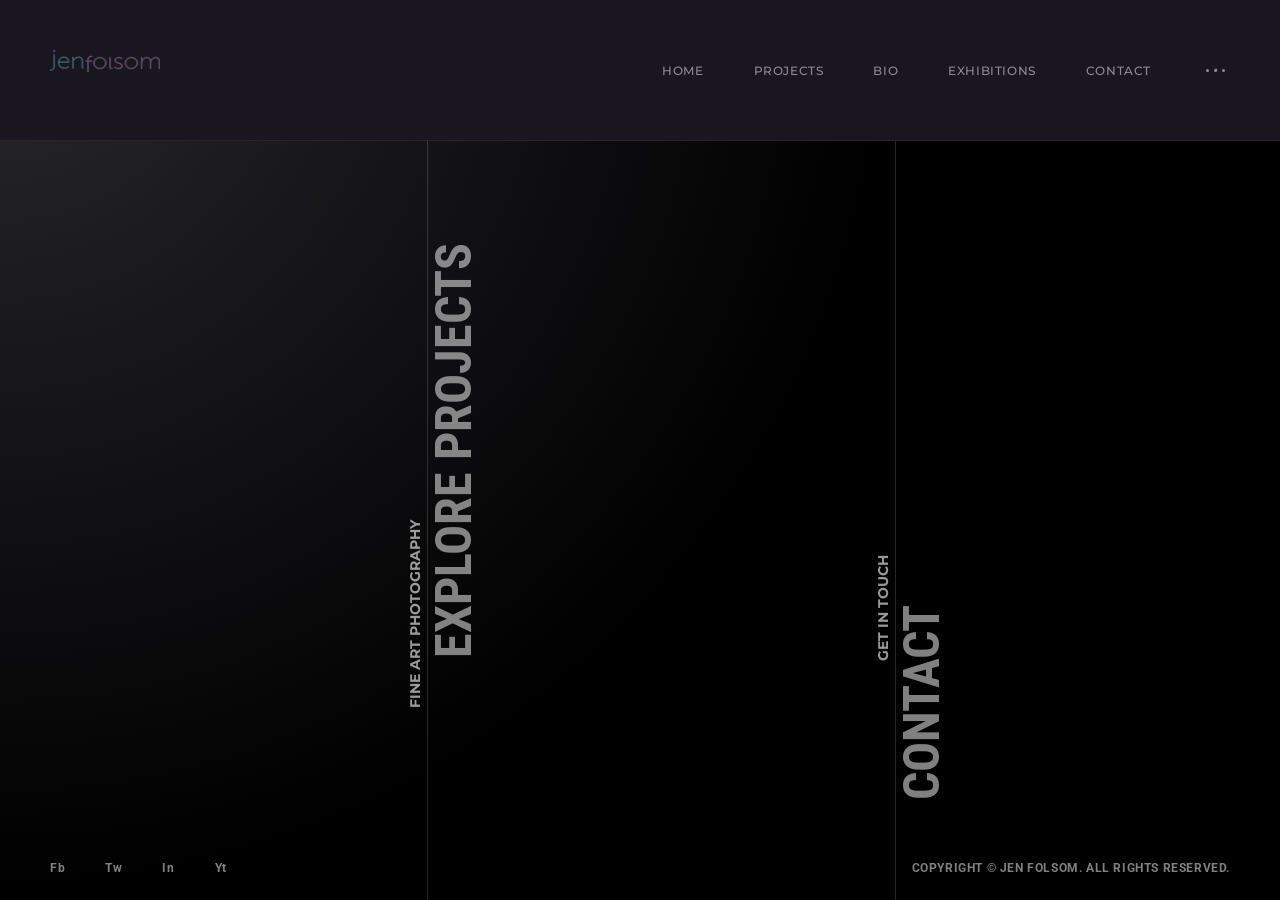
==== index.html @ 1881fe2c "initial upload" ====
<!DOCTYPE html>
<html lang="en">
<head>
    <meta charset="UTF-8">
    <meta name="viewport" content="width=device-width, initial-scale=1.0, maximum-scale=1">
    <meta http-equiv="X-UA-Compatible" content="ie=edge">
    <title>Jen Folsom | Fine Art Photography</title>

    <!-- CSS -->
    <link href="https://fonts.googleapis.com/css?family=Montserrat%3A500%2C700%7CRoboto+Condensed:700%7CRoboto%3A700&display=swap" rel="stylesheet">
	<link type="text/css" rel="stylesheet" href="css/line-awesome.css">
	<link type="text/css" rel="stylesheet" href="css/style.css">
	<link type="text/css" rel="stylesheet" href="css/responsive.css">

	<!-- Icon -->
	<link rel="icon" href="img/favicon.png" sizes="32x32" />
</head>
<body class="ashade-home-template has-spotlight ashade-smooth-scroll">
    <!-- Header -->
	<header id="ashade-header">
        <div class="ashade-header-inner">
            <div class="ashade-logo-block">
                <a href="index.html" class="ashade-logo is-retina">
                	<img src="img/logo.svg" alt="Jen Folsom" width="220" height="80">
                </a>
            </div>
            <div class="ashade-nav-block">
                <nav class="ashade-nav">
                                        <ul class="main-menu">
                        <li><a href="index.html">Home</a></li>
                        <li class="menu-item-has-children">
                            <a href="projects.html">Projects</a>
                            <ul class="sub-menu">
                                <li><a href="seeking-elysium.html">Seeking Elysium</a></li>
                                <li><a href="last-place.html">the last place I call home</a></li>
                                <li><a href="space-between.html">the space between</a></li>
                                <li><a href="wanderings.html">Wanderings</a></li>
                                <li><a href="amplified.html">Amplified</a></li>
                                <li><a href="commissions.html">Commissions</a></li>
                            </ul>
                        </li>
                        <li class="menu-item-has-children">
                            <a href="bio.html">Bio</a>
                            <ul class="sub-menu">
                                <li><a href="bio.html">Statement</a></li>
                                <li><a href="cv.html">CV</a></li>
                            </ul>
                        </li>
                        <li><a href="exhibitions.html">Exhibitions</a></li>
                        <li><a href="contact.html">Contact</a></li>
                        <li>
                            <a href="#" class="ashade-aside-toggler">
                                <span class="ashade-aside-toggler__icon01"></span>
                                <span class="ashade-aside-toggler__icon02"></span>
                                <span class="ashade-aside-toggler__icon03"></span>
                            </a>
                        </li>
                    </ul>
                </nav>
            </div>
        </div>
    </header>
    
    <!-- Home Background -->
	<div class="ashade-home-background ashade-page-background is-slider">
		<div class="ashade-kenburns-slider" id="ashade-kenburns01" data-delay="4000" data-zoom="1.2" data-transition="2000">
			<div class="ashade-kenburns-slide" data-src="img/kenburns/kenburns-01.jpg"></div>
			<div class="ashade-kenburns-slide" data-src="img/kenburns/kenburns-02.jpg"></div>
			<div class="ashade-kenburns-slide" data-src="img/kenburns/kenburns-03.jpg"></div>
			<div class="ashade-kenburns-slide" data-src="img/kenburns/kenburns-04.jpg"></div>
		</div><!-- .ashade-kenburns-slider -->
	</div>
	
	<!-- Home Links and Titles -->
	<div class="ashade-home-link--works ashade-home-link-wrap">
		<div class="ashade-home-link is-link" data-href="projects.html">
			<span>Fine Art Photography</span>
			<span>Explore Projects</span>
		</div>
	</div><!-- .ashade-home-link-wrap -->
	<div class="ashade-home-link--contacts ashade-home-link-wrap">
		<div class="ashade-home-link is-link">
			<span>Get in touch</span>
			<span>Contact</span>
		</div>
	</div><!-- .ashade-home-link-wrap -->
   
   <!-- Home Title and Back Button -->
    <div class="ashade-page-title-wrap is-inactive ">
        <h1 class="ashade-page-title">&nbsp;</h1>
    </div><!-- .ashade-page-title-wrap -->
    
    <div class="ashade-home-return ashade-back-wrap is-inactive">
        <div class="ashade-back is-home-return">
            <span>Return</span>
            <span>Back</span>
        </div>
    </div><!-- .ashade-to-top-wrap -->
    
    <!-- Home Contacts Block -->
    <div id="ashade-home-contacts">
		<div class="ashade-row">
			<div class="ashade-col col-12">
				<p class="ashade-intro">Jen Folsom is a fine art photographer whose work explores memory, place, and the space between presence and absence.</p>
			</div>
		</div>
		<div class="ashade-row">
			<div class="ashade-col col-4">
				<div class="ashade-contact-details">
					<h4 class="ashade-contact-details__title">
						<span>Get in touch</span>
						Contact
					</h4>
					<ul class="ashade-contact-details__list">
						<li>
							<i class="ashade-contact-icon la la-map-marker"></i>
							Nice, France
						</li>
						<li>
							<i class="ashade-contact-icon la la-phone"></i>
							<a href="tel:+33672051718">+33 06 72 05 17 18</a>
						</li>
						<li>
							<i class="ashade-contact-icon la la-phone"></i>
							<a href="tel:+19702273692">+1 (970) 227-3692</a>
						</li>
						<li>
							<i class="ashade-contact-icon la la-envelope"></i>
							<a href="mailto:hello@jenfolsom.com">hello@jenfolsom.com</a>
						</li>
					</ul>
				</div>
			</div>
			<div class="ashade-col col-8">
				<form action="mail.php" method="post" class="ashade-contact-form">
					<div class="ashade-row ashade-small-gap">
						<div class="ashade-col col-6">
							<input type="text" id="name" name="name" placeholder="Your Name" required>
						</div>
						<div class="ashade-col col-6">
							<input type="email" id="email" name="email" placeholder="Your Email" required>
						</div>
					</div>
					<textarea name="message" id="message" placeholder="Your Message" required></textarea>
					<div class="ashade-contact-form__footer">
						<div class="ashade-contact-form__response"></div>
						<div class="ashade-contact-form__submit">
							<input type="submit" value="Send Message">
						</div>
					</div>
				</form>
			</div>
		</div>
    </div><!-- #ashade-home-contacts -->
    
    <!-- Home Works Block -->
    <div id="ashade-home-works">
    	<div class="ashade-row">
    		<div class="ashade-col col-12">
	    		<p class="ashade-intro">A selection of ongoing and completed bodies of work.</p>
				<div class="ashade-albums-grid ashade-grid ashade-grid-3cols is-masonry">
					<div class="ashade-album-item ashade-grid-item">
						<div class="ashade-album-item__image">
							<img src="img/albums/elysium-hero.jpg" alt="Seeking Elysium">
						</div>
						<h5>
							<span>Fine Art</span>
							Seeking Elysium
						</h5>
						<a href="seeking-elysium.html" class="ashade-album-item__link"></a>
					</div>
					<div class="ashade-album-item ashade-grid-item">
						<div class="ashade-album-item__image">
							<img src="img/albums/last-place-hero.jpg" alt="the last place I call home">
						</div>
						<h5>
							<span>Fine Art</span>
							the last place I call home
						</h5>
						<a href="last-place.html" class="ashade-album-item__link"></a>
					</div>
					<div class="ashade-album-item ashade-grid-item">
						<div class="ashade-album-item__image">
							<img src="img/albums/space-between-hero.jpg" alt="the space between">
						</div>
						<h5>
							<span>Fine Art</span>
							the space between
						</h5>
						<a href="space-between.html" class="ashade-album-item__link"></a>
					</div>
					<div class="ashade-album-item ashade-grid-item">
						<div class="ashade-album-item__image">
							<img src="img/albums/wanderings-hero.jpg" alt="Wanderings">
						</div>
						<h5>
							<span>Travel</span>
							Wanderings
						</h5>
						<a href="wanderings.html" class="ashade-album-item__link"></a>
					</div>
					<div class="ashade-album-item ashade-grid-item">
						<div class="ashade-album-item__image">
							<img src="img/albums/amplified-hero.jpg" alt="Amplified">
						</div>
						<h5>
							<span>Concerts</span>
							Amplified
						</h5>
						<a href="amplified.html" class="ashade-album-item__link"></a>
					</div>
					<div class="ashade-album-item ashade-grid-item">
						<div class="ashade-album-item__image">
							<img src="img/albums/commissions-hero.jpg" alt="Commissions">
						</div>
						<h5>
							<span>Portraits</span>
							Commissions
						</h5>
						<a href="commissions.html" class="ashade-album-item__link"></a>
					</div>
				</div><!-- .ashade-albums-grid -->
			</div>
		</div>
    </div><!-- #ashade-home-works -->
    
    <!-- Footer -->
	<footer id="ashade-footer">
		<div class="ashade-footer-inner">
			<div class="ashade-footer__socials">
				<ul class="ashade-socials">
					<li><a href="#">Fb</a></li>
					<li><a href="#">Tw</a></li>
					<li><a href="#">In</a></li>
					<li><a href="#">Yt</a></li>
				</ul>
			</div>
			<div class="ashade-footer__copyright">
				Copyright &copy; Jen Folsom. All Rights Reserved.
			</div>
		</div>
	</footer>

    <!-- Aside Bar -->
    <aside id="ashade-aside">
       	<a href="#" class="ashade-aside-close">Close</a>
        <div class="ashade-aside-inner">
        	<div class="ashade-aside-content">
				<div class="ashade-widget ashade-widget--about">
					<div class="ashade-widget--about__head">
						<img src="img/general/owner-avatar.png" alt="Jen Folsom">
						<h5>
							<span>Fine Art Photographer</span>
							Jen Folsom
						</h5>
					</div>
					<p>Jen Folsom is a fine art photographer whose work explores memory, place, and the space between presence and absence.</p>
					<p class="align-right">
						<a href="bio.html" class="ashade-learn-more">Bio</a>
					</p>
				</div><!-- .ashade-widget -->

				<div class="ashade-widget ashade-widget--contacts">
					<h5 class="ashade-widget-title">
						<span>Get in touch</span>
						Contact
					</h5>
					<ul class="ashade-contact-details__list">
						<li>
							<i class="ashade-contact-icon la la-map-marker"></i>
							Nice, France
						</li>
						<li>
							<i class="ashade-contact-icon la la-phone"></i>
							<a href="tel:+33672051718">+33 06 72 05 17 18</a>
						</li>
						<li>
							<i class="ashade-contact-icon la la-phone"></i>
							<a href="tel:+19702273692">+1 (970) 227-3692</a>
						</li>
						<li>
							<i class="ashade-contact-icon la la-envelope"></i>
							<a href="mailto:hello@jenfolsom.com">hello@jenfolsom.com</a>
						</li>
					</ul>
					<p class="align-right">
						<a href="contact.html" class="ashade-learn-more">Get in touch</a>
					</p>
				</div><!-- .ashade-widget -->

        	</div><!-- .ashade-aside-content -->
        </div><!-- .ashade-aside-inner -->
    </aside>

    <!-- UI Elements -->
    <div class="ashade-home-block-overlay"></div>
    <div class="ashade-menu-overlay"></div>
    <div class="ashade-aside-overlay"></div>
    <div class="ashade-cursor is-inactive">
    	<span class="ashade-cursor-circle"></span>
    	<span class="ashade-cursor-slider"></span>
    	<span class="ashade-cursor-close ashade-cursor-label">Close</span>
    	<span class="ashade-cursor-zoom ashade-cursor-label">Zoom</span>
    </div>

    <!-- SCRIPTS -->
    <script src="js/jquery.min.js"></script>
    <script src="js/gsap.min.js"></script>
    <script src="js/masonry.min.js"></script>
    <script src="js/core.js"></script>
</body>
</html>
---- css/line-awesome.css ----
/*!
 *  Line Awesome 1.1.0 by @icons_8 - https://icons8.com/line-awesome
 *  License - https://icons8.com/good-boy-license/ (Font: SIL OFL 1.1, CSS: MIT License)
 *
 * Made with love by Icons8 [ https://icons8.com/ ] using FontCustom [ https://github.com/FontCustom/fontcustom ]
 *
 * Contacts:
 *    [ https://icons8.com/contact ]
 *
 * Follow Icon8 on
 *    Twitter [ https://twitter.com/icons_8 ]
 *    Facebook [ https://www.facebook.com/Icons8 ]
 *    Google+ [ https://plus.google.com/+Icons8 ]
 *    GitHub [ https://github.com/icons8 ]
 */

@font-face {
  font-family: "LineAwesome";
  src: url("../fonts/line-awesome.eot?v=1.1.");
  src: url("../fonts/line-awesome.eot??v=1.1.#iefix") format("embedded-opentype"),
       url("../fonts/line-awesome.woff2?v=1.1.") format("woff2"),
       url("../fonts/line-awesome.woff?v=1.1.") format("woff"),
       url("../fonts/line-awesome.ttf?v=1.1.") format("truetype"),
       url("../fonts/line-awesome.svg?v=1.1.#fa") format("svg");
  font-weight: normal;
  font-style: normal;
}

@media screen and (-webkit-min-device-pixel-ratio:0) {
  @font-face {
    font-family: "LineAwesome";
    src: url("../fonts/line-awesome.svg?v=1.1.#fa") format("svg");
  }
}

/* Thanks to http://fontawesome.io @fontawesome and @davegandy */
.la {
    display: inline-block;
    font: normal normal normal 16px/1 "LineAwesome";
    font-size: inherit;
    text-decoration: inherit;
    text-rendering: optimizeLegibility;
    text-transform: none;
    -moz-osx-font-smoothing: grayscale;
    -webkit-font-smoothing: antialiased;
    font-smoothing: antialiased;
}
/* makes the font 33% larger relative to the icon container */
.la-lg {
    font-size: 1.33333333em;
    line-height: 0.75em;
    vertical-align: -15%;
}
.la-2x {
    font-size: 2em;
}
.la-3x {
    font-size: 3em;
}
.la-4x {
    font-size: 4em;
}
.la-5x {
    font-size: 5em;
}
.la-fw {
    width: 1.28571429em;
    text-align: center;
}
.la-ul {
    padding-left: 0;
    margin-left: 2.14285714em;
    list-style-type: none;
}
.la-ul > li {
    position: relative;
}
.la-li {
    position: absolute;
    left: -2.14285714em;
    width: 2.14285714em;
    top: 0.14285714em;
    text-align: center;
}
.la-li.la-lg {
    left: -1.85714286em;
}
.la-border {
    padding: .2em .25em .15em;
    border: solid 0.08em #eeeeee;
    border-radius: .1em;
}
.pull-right {
    float: right;
}
.pull-left {
    float: left;
}
.li.pull-left {
    margin-right: .3em;
}
.li.pull-right {
    margin-left: .3em;
}
.la-spin {
    -webkit-animation: fa-spin 2s infinite linear;
    animation: fa-spin 2s infinite linear;
}
@-webkit-keyframes fa-spin {
    0% {
        -webkit-transform: rotate(0deg);
        transform: rotate(0deg);
    }
    100% {
        -webkit-transform: rotate(359deg);
        transform: rotate(359deg);
    }
}
@keyframes fa-spin {
    0% {
        -webkit-transform: rotate(0deg);
        transform: rotate(0deg);
    }
    100% {
        -webkit-transform: rotate(359deg);
        transform: rotate(359deg);
    }
}
.la-rotate-90 {
    filter: progid:DXImageTransform.Microsoft.BasicImage(rotation=1);
    -webkit-transform: rotate(90deg);
    -ms-transform: rotate(90deg);
    transform: rotate(90deg);
}
.la-rotate-180 {
    filter: progid:DXImageTransform.Microsoft.BasicImage(rotation=2);
    -webkit-transform: rotate(180deg);
    -ms-transform: rotate(180deg);
    transform: rotate(180deg);
}
.la-rotate-270 {
    filter: progid:DXImageTransform.Microsoft.BasicImage(rotation=3);
    -webkit-transform: rotate(270deg);
    -ms-transform: rotate(270deg);
    transform: rotate(270deg);
}
.la-flip-horizontal {
    filter: progid:DXImageTransform.Microsoft.BasicImage(rotation=0, mirror=1);
    -webkit-transform: scale(-1, 1);
    -ms-transform: scale(-1, 1);
    transform: scale(-1, 1);
}
.la-flip-vertical {
    filter: progid:DXImageTransform.Microsoft.BasicImage(rotation=2, mirror=1);
    -webkit-transform: scale(1, -1);
    -ms-transform: scale(1, -1);
    transform: scale(1, -1);
}
:root .la-rotate-90,
:root .la-rotate-180,
:root .la-rotate-270,
:root .la-flip-horizontal,
:root .la-flip-vertical {
    filter: none;
}
.la-stack {
    position: relative;
    display: inline-block;
    width: 2em;
    height: 2em;
    line-height: 2em;
    vertical-align: middle;
}
.la-stack-1x,
.la-stack-2x {
    position: absolute;
    left: 0;
    width: 100%;
    text-align: center;
}
.la-stack-1x {
    line-height: inherit;
}
.la-stack-2x {
    font-size: 2em;
}
.la-inverse {
    color: #ffffff;
}
/* Thanks to http://fontawesome.io @fontawesome and @davegandy */

.la-500px:before { content: "\f100"; }
.la-adjust:before { content: "\f101"; }
.la-adn:before { content: "\f102"; }
.la-align-center:before { content: "\f103"; }
.la-align-justify:before { content: "\f104"; }
.la-align-left:before { content: "\f105"; }
.la-align-right:before { content: "\f106"; }
.la-amazon:before { content: "\f107"; }
.la-ambulance:before { content: "\f108"; }
.la-anchor:before { content: "\f109"; }
.la-android:before { content: "\f10a"; }
.la-angellist:before { content: "\f10b"; }
.la-angle-double-down:before { content: "\f10c"; }
.la-angle-double-left:before { content: "\f10d"; }
.la-angle-double-right:before { content: "\f10e"; }
.la-angle-double-up:before { content: "\f10f"; }
.la-angle-down:before { content: "\f110"; }
.la-angle-left:before { content: "\f111"; }
.la-angle-right:before { content: "\f112"; }
.la-angle-up:before { content: "\f113"; }
.la-apple:before { content: "\f114"; }
.la-archive:before { content: "\f115"; }
.la-area-chart:before { content: "\f116"; }
.la-arrow-circle-down:before { content: "\f117"; }
.la-arrow-circle-left:before { content: "\f118"; }
.la-arrow-circle-o-down:before { content: "\f119"; }
.la-arrow-circle-o-left:before { content: "\f11a"; }
.la-arrow-circle-o-right:before { content: "\f11b"; }
.la-arrow-circle-o-up:before { content: "\f11c"; }
.la-arrow-circle-right:before { content: "\f11d"; }
.la-arrow-circle-up:before { content: "\f11e"; }
.la-arrow-down:before { content: "\f11f"; }
.la-arrow-left:before { content: "\f120"; }
.la-arrow-right:before { content: "\f121"; }
.la-arrow-up:before { content: "\f122"; }
.la-arrows:before { content: "\f123"; }
.la-arrows-alt:before { content: "\f124"; }
.la-arrows-h:before { content: "\f125"; }
.la-arrows-v:before { content: "\f126"; }
.la-asterisk:before { content: "\f127"; }
.la-at:before { content: "\f128"; }
.la-automobile:before { content: "\f129"; }
.la-backward:before { content: "\f12a"; }
.la-balance-scale:before { content: "\f12b"; }
.la-ban:before { content: "\f12c"; }
.la-bank:before { content: "\f12d"; }
.la-bar-chart:before { content: "\f12e"; }
.la-bar-chart-o:before { content: "\f12f"; }
.la-barcode:before { content: "\f130"; }
.la-bars:before { content: "\f131"; }
.la-battery-0:before { content: "\f132"; }
.la-battery-1:before { content: "\f133"; }
.la-battery-2:before { content: "\f134"; }
.la-battery-3:before { content: "\f135"; }
.la-battery-4:before { content: "\f136"; }
.la-battery-empty:before { content: "\f137"; }
.la-battery-full:before { content: "\f138"; }
.la-battery-half:before { content: "\f139"; }
.la-battery-quarter:before { content: "\f13a"; }
.la-battery-three-quarters:before { content: "\f13b"; }
.la-bed:before { content: "\f13c"; }
.la-beer:before { content: "\f13d"; }
.la-behance:before { content: "\f13e"; }
.la-behance-square:before { content: "\f13f"; }
.la-bell:before { content: "\f140"; }
.la-bell-o:before { content: "\f141"; }
.la-bell-slash:before { content: "\f142"; }
.la-bell-slash-o:before { content: "\f143"; }
.la-bicycle:before { content: "\f144"; }
.la-binoculars:before { content: "\f145"; }
.la-birthday-cake:before { content: "\f146"; }
.la-bitbucket:before { content: "\f147"; }
.la-bitbucket-square:before { content: "\f148"; }
.la-bitcoin:before { content: "\f149"; }
.la-black-tie:before { content: "\f14a"; }
.la-bold:before { content: "\f14b"; }
.la-bolt:before { content: "\f14c"; }
.la-bomb:before { content: "\f14d"; }
.la-book:before { content: "\f14e"; }
.la-bookmark:before { content: "\f14f"; }
.la-bookmark-o:before { content: "\f150"; }
.la-briefcase:before { content: "\f151"; }
.la-btc:before { content: "\f152"; }
.la-bug:before { content: "\f153"; }
.la-building:before { content: "\f154"; }
.la-building-o:before { content: "\f155"; }
.la-bullhorn:before { content: "\f156"; }
.la-bullseye:before { content: "\f157"; }
.la-bus:before { content: "\f158"; }
.la-buysellads:before { content: "\f159"; }
.la-cab:before { content: "\f15a"; }
.la-calculator:before { content: "\f15b"; }
.la-calendar:before { content: "\f15c"; }
.la-calendar-check-o:before { content: "\f15d"; }
.la-calendar-minus-o:before { content: "\f15e"; }
.la-calendar-o:before { content: "\f15f"; }
.la-calendar-plus-o:before { content: "\f160"; }
.la-calendar-times-o:before { content: "\f161"; }
.la-camera:before { content: "\f162"; }
.la-camera-retro:before { content: "\f163"; }
.la-car:before { content: "\f164"; }
.la-caret-down:before { content: "\f165"; }
.la-caret-left:before { content: "\f166"; }
.la-caret-right:before { content: "\f167"; }
.la-caret-square-o-down:before, .la-toggle-down:before { content: "\f168"; }
.la-caret-square-o-left:before, .la-toggle-left:before { content: "\f169"; }
.la-caret-square-o-right:before, .la-toggle-right:before { content: "\f16a"; }
.la-caret-square-o-up:before, .la-toggle-up:before { content: "\f16b"; }
.la-caret-up:before { content: "\f16c"; }
.la-cart-arrow-down:before { content: "\f16d"; }
.la-cart-plus:before { content: "\f16e"; }
.la-cc:before { content: "\f16f"; }
.la-cc-amex:before { content: "\f170"; }
.la-cc-diners-club:before { content: "\f171"; }
.la-cc-discover:before { content: "\f172"; }
.la-cc-jcb:before { content: "\f173"; }
.la-cc-mastercard:before { content: "\f174"; }
.la-cc-paypal:before { content: "\f175"; }
.la-cc-stripe:before { content: "\f176"; }
.la-cc-visa:before { content: "\f177"; }
.la-certificate:before { content: "\f178"; }
.la-chain:before { content: "\f179"; }
.la-chain-broken:before { content: "\f17a"; }
.la-check:before { content: "\f17b"; }
.la-check-circle:before { content: "\f17c"; }
.la-check-circle-o:before { content: "\f17d"; }
.la-check-square:before { content: "\f17e"; }
.la-check-square-o:before { content: "\f17f"; }
.la-chevron-circle-down:before { content: "\f180"; }
.la-chevron-circle-left:before { content: "\f181"; }
.la-chevron-circle-right:before { content: "\f182"; }
.la-chevron-circle-up:before { content: "\f183"; }
.la-chevron-down:before { content: "\f184"; }
.la-chevron-left:before { content: "\f185"; }
.la-chevron-right:before { content: "\f186"; }
.la-chevron-up:before { content: "\f187"; }
.la-child:before { content: "\f188"; }
.la-chrome:before { content: "\f189"; }
.la-circle:before { content: "\f18a"; }
.la-circle-o:before { content: "\f18b"; }
.la-circle-o-notch:before { content: "\f18c"; }
.la-circle-thin:before { content: "\f18d"; }
.la-clipboard:before { content: "\f18e"; }
.la-clock-o:before { content: "\f18f"; }
.la-clone:before { content: "\f190"; }
.la-close:before { content: "\f191"; }
.la-cloud:before { content: "\f192"; }
.la-cloud-download:before { content: "\f193"; }
.la-cloud-upload:before { content: "\f194"; }
.la-cny:before { content: "\f195"; }
.la-code:before { content: "\f196"; }
.la-code-fork:before { content: "\f197"; }
.la-codepen:before { content: "\f198"; }
.la-coffee:before { content: "\f199"; }
.la-cog:before { content: "\f19a"; }
.la-cogs:before { content: "\f19b"; }
.la-columns:before { content: "\f19c"; }
.la-comment:before { content: "\f19d"; }
.la-comment-o:before { content: "\f19e"; }
.la-commenting:before { content: "\f19f"; }
.la-commenting-o:before { content: "\f1a0"; }
.la-comments:before { content: "\f1a1"; }
.la-comments-o:before { content: "\f1a2"; }
.la-compass:before { content: "\f1a3"; }
.la-compress:before { content: "\f1a4"; }
.la-connectdevelop:before { content: "\f1a5"; }
.la-contao:before { content: "\f1a6"; }
.la-copy:before { content: "\f1a7"; }
.la-copyright:before { content: "\f1a8"; }
.la-creative-commons:before { content: "\f1a9"; }
.la-credit-card:before { content: "\f1aa"; }
.la-crop:before { content: "\f1ab"; }
.la-crosshairs:before { content: "\f1ac"; }
.la-css3:before { content: "\f1ad"; }
.la-cube:before { content: "\f1ae"; }
.la-cubes:before { content: "\f1af"; }
.la-cut:before { content: "\f1b0"; }
.la-cutlery:before { content: "\f1b1"; }
.la-dashboard:before { content: "\f1b2"; }
.la-dashcube:before { content: "\f1b3"; }
.la-database:before { content: "\f1b4"; }
.la-dedent:before { content: "\f1b5"; }
.la-delicious:before { content: "\f1b6"; }
.la-desktop:before { content: "\f1b7"; }
.la-deviantart:before { content: "\f1b8"; }
.la-diamond:before { content: "\f1b9"; }
.la-digg:before { content: "\f1ba"; }
.la-dollar:before { content: "\f1bb"; }
.la-dot-circle-o:before { content: "\f1bc"; }
.la-download:before { content: "\f1bd"; }
.la-dribbble:before { content: "\f1be"; }
.la-dropbox:before { content: "\f1bf"; }
.la-drupal:before { content: "\f1c0"; }
.la-edit:before { content: "\f1c1"; }
.la-eject:before { content: "\f1c2"; }
.la-ellipsis-h:before { content: "\f1c3"; }
.la-ellipsis-v:before { content: "\f1c4"; }
.la-empire:before, .la-ge:before { content: "\f1c5"; }
.la-envelope:before { content: "\f1c6"; }
.la-envelope-o:before { content: "\f1c7"; }
.la-envelope-square:before { content: "\f1c8"; }
.la-eraser:before { content: "\f1c9"; }
.la-eur:before { content: "\f1ca"; }
.la-euro:before { content: "\f1cb"; }
.la-exchange:before { content: "\f1cc"; }
.la-exclamation:before { content: "\f1cd"; }
.la-exclamation-circle:before { content: "\f1ce"; }
.la-exclamation-triangle:before { content: "\f1cf"; }
.la-expand:before { content: "\f1d0"; }
.la-expeditedssl:before { content: "\f1d1"; }
.la-external-link:before { content: "\f1d2"; }
.la-external-link-square:before { content: "\f1d3"; }
.la-eye:before { content: "\f1d4"; }
.la-eye-slash:before { content: "\f1d5"; }
.la-eyedropper:before { content: "\f1d6"; }
.la-facebook:before, .la-facebook-f:before { content: "\f1d7"; }
.la-facebook-official:before { content: "\f1d8"; }
.la-facebook-square:before { content: "\f1d9"; }
.la-fast-backward:before { content: "\f1da"; }
.la-fast-forward:before { content: "\f1db"; }
.la-fax:before { content: "\f1dc"; }
.la-female:before { content: "\f1dd"; }
.la-fighter-jet:before { content: "\f1de"; }
.la-file:before { content: "\f1df"; }
.la-file-archive-o:before { content: "\f1e0"; }
.la-file-audio-o:before { content: "\f1e1"; }
.la-file-code-o:before { content: "\f1e2"; }
.la-file-excel-o:before { content: "\f1e3"; }
.la-file-image-o:before { content: "\f1e4"; }
.la-file-movie-o:before { content: "\f1e5"; }
.la-file-o:before { content: "\f1e6"; }
.la-file-pdf-o:before { content: "\f1e7"; }
.la-file-photo-o:before { content: "\f1e8"; }
.la-file-picture-o:before { content: "\f1e9"; }
.la-file-powerpoint-o:before { content: "\f1ea"; }
.la-file-sound-o:before { content: "\f1eb"; }
.la-file-text:before { content: "\f1ec"; }
.la-file-text-o:before { content: "\f1ed"; }
.la-file-video-o:before { content: "\f1ee"; }
.la-file-word-o:before { content: "\f1ef"; }
.la-file-zip-o:before { content: "\f1f0"; }
.la-files-o:before { content: "\f1f1"; }
.la-film:before { content: "\f1f2"; }
.la-filter:before { content: "\f1f3"; }
.la-fire:before { content: "\f1f4"; }
.la-fire-extinguisher:before { content: "\f1f5"; }
.la-firefox:before { content: "\f1f6"; }
.la-flag:before { content: "\f1f7"; }
.la-flag-checkered:before { content: "\f1f8"; }
.la-flag-o:before { content: "\f1f9"; }
.la-flash:before { content: "\f1fa"; }
.la-flask:before { content: "\f1fb"; }
.la-flickr:before { content: "\f1fc"; }
.la-floppy-o:before { content: "\f1fd"; }
.la-folder:before { content: "\f1fe"; }
.la-folder-o:before { content: "\f1ff"; }
.la-folder-open:before { content: "\f200"; }
.la-folder-open-o:before { content: "\f201"; }
.la-font:before { content: "\f202"; }
.la-fonticons:before { content: "\f203"; }
.la-forumbee:before { content: "\f204"; }
.la-forward:before { content: "\f205"; }
.la-foursquare:before { content: "\f206"; }
.la-frown-o:before { content: "\f207"; }
.la-futbol-o:before, .la-soccer-ball-o:before { content: "\f208"; }
.la-gamepad:before { content: "\f209"; }
.la-gavel:before { content: "\f20a"; }
.la-gbp:before { content: "\f20b"; }
.la-gear:before { content: "\f20c"; }
.la-gears:before { content: "\f20d"; }
.la-genderless:before { content: "\f20e"; }
.la-get-pocket:before { content: "\f20f"; }
.la-gg:before { content: "\f210"; }
.la-gg-circle:before { content: "\f211"; }
.la-gift:before { content: "\f212"; }
.la-git:before { content: "\f213"; }
.la-git-square:before { content: "\f214"; }
.la-github:before { content: "\f215"; }
.la-github-alt:before { content: "\f216"; }
.la-github-square:before { content: "\f217"; }
.la-glass:before { content: "\f218"; }
.la-globe:before { content: "\f219"; }
.la-google:before { content: "\f21a"; }
.la-google-plus:before { content: "\f21b"; }
.la-google-plus-square:before { content: "\f21c"; }
.la-google-wallet:before { content: "\f21d"; }
.la-graduation-cap:before { content: "\f21e"; }
.la-gratipay:before, .la-gittip:before { content: "\f21f"; }
.la-group:before { content: "\f220"; }
.la-h-square:before { content: "\f221"; }
.la-hacker-news:before { content: "\f222"; }
.la-hand-grab-o:before { content: "\f223"; }
.la-hand-lizard-o:before { content: "\f224"; }
.la-hand-o-down:before { content: "\f225"; }
.la-hand-o-left:before { content: "\f226"; }
.la-hand-o-right:before { content: "\f227"; }
.la-hand-o-up:before { content: "\f228"; }
.la-hand-paper-o:before { content: "\f229"; }
.la-hand-peace-o:before { content: "\f22a"; }
.la-hand-pointer-o:before { content: "\f22b"; }
.la-hand-rock-o:before { content: "\f22c"; }
.la-hand-scissors-o:before { content: "\f22d"; }
.la-hand-spock-o:before { content: "\f22e"; }
.la-hand-stop-o:before { content: "\f22f"; }
.la-hdd-o:before { content: "\f230"; }
.la-header:before { content: "\f231"; }
.la-headphones:before { content: "\f232"; }
.la-heart:before { content: "\f233"; }
.la-heart-o:before { content: "\f234"; }
.la-heartbeat:before { content: "\f235"; }
.la-history:before { content: "\f236"; }
.la-home:before { content: "\f237"; }
.la-hospital-o:before { content: "\f238"; }
.la-hotel:before { content: "\f239"; }
.la-hourglass:before { content: "\f23a"; }
.la-hourglass-1:before { content: "\f23b"; }
.la-hourglass-2:before { content: "\f23c"; }
.la-hourglass-3:before { content: "\f23d"; }
.la-hourglass-end:before { content: "\f23e"; }
.la-hourglass-half:before { content: "\f23f"; }
.la-hourglass-o:before { content: "\f240"; }
.la-hourglass-start:before { content: "\f241"; }
.la-houzz:before { content: "\f242"; }
.la-html5:before { content: "\f243"; }
.la-i-cursor:before { content: "\f244"; }
.la-ils:before { content: "\f245"; }
.la-image:before { content: "\f246"; }
.la-inbox:before { content: "\f247"; }
.la-indent:before { content: "\f248"; }
.la-industry:before { content: "\f249"; }
.la-info:before { content: "\f24a"; }
.la-info-circle:before { content: "\f24b"; }
.la-inr:before { content: "\f24c"; }
.la-instagram:before { content: "\f24d"; }
.la-institution:before { content: "\f24e"; }
.la-internet-explorer:before { content: "\f24f"; }
.la-ioxhost:before { content: "\f250"; }
.la-italic:before { content: "\f251"; }
.la-joomla:before { content: "\f252"; }
.la-jpy:before { content: "\f253"; }
.la-jsfiddle:before { content: "\f254"; }
.la-key:before { content: "\f255"; }
.la-keyboard-o:before { content: "\f256"; }
.la-krw:before { content: "\f257"; }
.la-language:before { content: "\f258"; }
.la-laptop:before { content: "\f259"; }
.la-lastfm:before { content: "\f25a"; }
.la-lastfm-square:before { content: "\f25b"; }
.la-leaf:before { content: "\f25c"; }
.la-leanpub:before { content: "\f25d"; }
.la-legal:before { content: "\f25e"; }
.la-lemon-o:before { content: "\f25f"; }
.la-level-down:before { content: "\f260"; }
.la-level-up:before { content: "\f261"; }
.la-life-bouy:before { content: "\f262"; }
.la-life-buoy:before { content: "\f263"; }
.la-life-ring:before, .la-support:before { content: "\f264"; }
.la-life-saver:before { content: "\f265"; }
.la-lightbulb-o:before { content: "\f266"; }
.la-line-chart:before { content: "\f267"; }
.la-link:before { content: "\f268"; }
.la-linkedin:before { content: "\f269"; }
.la-linkedin-square:before { content: "\f26a"; }
.la-linux:before { content: "\f26b"; }
.la-list:before { content: "\f26c"; }
.la-list-alt:before { content: "\f26d"; }
.la-list-ol:before { content: "\f26e"; }
.la-list-ul:before { content: "\f26f"; }
.la-location-arrow:before { content: "\f270"; }
.la-lock:before { content: "\f271"; }
.la-long-arrow-down:before { content: "\f272"; }
.la-long-arrow-left:before { content: "\f273"; }
.la-long-arrow-right:before { content: "\f274"; }
.la-long-arrow-up:before { content: "\f275"; }
.la-magic:before { content: "\f276"; }
.la-magnet:before { content: "\f277"; }
.la-mail-forward:before { content: "\f278"; }
.la-mail-reply:before { content: "\f279"; }
.la-mail-reply-all:before { content: "\f27a"; }
.la-male:before { content: "\f27b"; }
.la-map:before { content: "\f27c"; }
.la-map-marker:before { content: "\f27d"; }
.la-map-o:before { content: "\f27e"; }
.la-map-pin:before { content: "\f27f"; }
.la-map-signs:before { content: "\f280"; }
.la-mars:before { content: "\f281"; }
.la-mars-double:before { content: "\f282"; }
.la-mars-stroke:before { content: "\f283"; }
.la-mars-stroke-h:before { content: "\f284"; }
.la-mars-stroke-v:before { content: "\f285"; }
.la-maxcdn:before { content: "\f286"; }
.la-meanpath:before { content: "\f287"; }
.la-medium:before { content: "\f288"; }
.la-medkit:before { content: "\f289"; }
.la-meh-o:before { content: "\f28a"; }
.la-mercury:before { content: "\f28b"; }
.la-microphone:before { content: "\f28c"; }
.la-microphone-slash:before { content: "\f28d"; }
.la-minus:before { content: "\f28e"; }
.la-minus-circle:before { content: "\f28f"; }
.la-minus-square:before { content: "\f290"; }
.la-minus-square-o:before { content: "\f291"; }
.la-mobile:before { content: "\f292"; }
.la-mobile-phone:before { content: "\f293"; }
.la-money:before { content: "\f294"; }
.la-moon-o:before { content: "\f295"; }
.la-mortar-board:before { content: "\f296"; }
.la-motorcycle:before { content: "\f297"; }
.la-mouse-pointer:before { content: "\f298"; }
.la-music:before { content: "\f299"; }
.la-navicon:before { content: "\f29a"; }
.la-neuter:before { content: "\f29b"; }
.la-newspaper-o:before { content: "\f29c"; }
.la-object-group:before { content: "\f29d"; }
.la-object-ungroup:before { content: "\f29e"; }
.la-odnoklassniki:before { content: "\f29f"; }
.la-odnoklassniki-square:before { content: "\f2a0"; }
.la-opencart:before { content: "\f2a1"; }
.la-openid:before { content: "\f2a2"; }
.la-opera:before { content: "\f2a3"; }
.la-optin-monster:before { content: "\f2a4"; }
.la-outdent:before { content: "\f2a5"; }
.la-pagelines:before { content: "\f2a6"; }
.la-paint-brush:before { content: "\f2a7"; }
.la-paper-plane:before, .la-send:before { content: "\f2a8"; }
.la-paper-plane-o:before, .la-send-o:before { content: "\f2a9"; }
.la-paperclip:before { content: "\f2aa"; }
.la-paragraph:before { content: "\f2ab"; }
.la-paste:before { content: "\f2ac"; }
.la-pause:before { content: "\f2ad"; }
.la-paw:before { content: "\f2ae"; }
.la-paypal:before { content: "\f2af"; }
.la-pencil:before { content: "\f2b0"; }
.la-pencil-square:before { content: "\f2b1"; }
.la-pencil-square-o:before { content: "\f2b2"; }
.la-phone:before { content: "\f2b3"; }
.la-phone-square:before { content: "\f2b4"; }
.la-photo:before { content: "\f2b5"; }
.la-picture-o:before { content: "\f2b6"; }
.la-pie-chart:before { content: "\f2b7"; }
.la-pied-piper:before { content: "\f2b8"; }
.la-pied-piper-alt:before { content: "\f2b9"; }
.la-pinterest:before { content: "\f2ba"; }
.la-pinterest-p:before { content: "\f2bb"; }
.la-pinterest-square:before { content: "\f2bc"; }
.la-plane:before { content: "\f2bd"; }
.la-play:before { content: "\f2be"; }
.la-play-circle:before { content: "\f2bf"; }
.la-play-circle-o:before { content: "\f2c0"; }
.la-plug:before { content: "\f2c1"; }
.la-plus:before { content: "\f2c2"; }
.la-plus-circle:before { content: "\f2c3"; }
.la-plus-square:before { content: "\f2c4"; }
.la-plus-square-o:before { content: "\f2c5"; }
.la-power-off:before { content: "\f2c6"; }
.la-print:before { content: "\f2c7"; }
.la-puzzle-piece:before { content: "\f2c8"; }
.la-qq:before { content: "\f2c9"; }
.la-qrcode:before { content: "\f2ca"; }
.la-question:before { content: "\f2cb"; }
.la-question-circle:before { content: "\f2cc"; }
.la-quote-left:before { content: "\f2cd"; }
.la-quote-right:before { content: "\f2ce"; }
.la-ra:before { content: "\f2cf"; }
.la-random:before { content: "\f2d0"; }
.la-rebel:before { content: "\f2d1"; }
.la-recycle:before { content: "\f2d2"; }
.la-reddit:before { content: "\f2d3"; }
.la-reddit-square:before { content: "\f2d4"; }
.la-refresh:before { content: "\f2d5"; }
.la-registered:before { content: "\f2d6"; }
.la-renren:before { content: "\f2d7"; }
.la-reorder:before { content: "\f2d8"; }
.la-repeat:before { content: "\f2d9"; }
.la-reply:before { content: "\f2da"; }
.la-reply-all:before { content: "\f2db"; }
.la-retweet:before { content: "\f2dc"; }
.la-rmb:before { content: "\f2dd"; }
.la-road:before { content: "\f2de"; }
.la-rocket:before { content: "\f2df"; }
.la-rotate-left:before { content: "\f2e0"; }
.la-rotate-right:before { content: "\f2e1"; }
.la-rouble:before { content: "\f2e2"; }
.la-rss:before, .la-feed:before { content: "\f2e3"; }
.la-rss-square:before { content: "\f2e4"; }
.la-rub:before { content: "\f2e5"; }
.la-ruble:before { content: "\f2e6"; }
.la-rupee:before { content: "\f2e7"; }
.la-safari:before { content: "\f2e8"; }
.la-save:before { content: "\f2e9"; }
.la-scissors:before { content: "\f2ea"; }
.la-search:before { content: "\f2eb"; }
.la-search-minus:before { content: "\f2ec"; }
.la-search-plus:before { content: "\f2ed"; }
.la-sellsy:before { content: "\f2ee"; }
.la-server:before { content: "\f2ef"; }
.la-share:before { content: "\f2f0"; }
.la-share-alt:before { content: "\f2f1"; }
.la-share-alt-square:before { content: "\f2f2"; }
.la-share-square:before { content: "\f2f3"; }
.la-share-square-o:before { content: "\f2f4"; }
.la-shekel:before { content: "\f2f5"; }
.la-sheqel:before { content: "\f2f6"; }
.la-shield:before { content: "\f2f7"; }
.la-ship:before { content: "\f2f8"; }
.la-shirtsinbulk:before { content: "\f2f9"; }
.la-shopping-cart:before { content: "\f2fa"; }
.la-sign-in:before { content: "\f2fb"; }
.la-sign-out:before { content: "\f2fc"; }
.la-signal:before { content: "\f2fd"; }
.la-simplybuilt:before { content: "\f2fe"; }
.la-sitemap:before { content: "\f2ff"; }
.la-skyatlas:before { content: "\f300"; }
.la-skype:before { content: "\f301"; }
.la-slack:before { content: "\f302"; }
.la-sliders:before { content: "\f303"; }
.la-slideshare:before { content: "\f304"; }
.la-smile-o:before { content: "\f305"; }
.la-sort:before, .la-unsorted:before { content: "\f306"; }
.la-sort-alpha-asc:before { content: "\f307"; }
.la-sort-alpha-desc:before { content: "\f308"; }
.la-sort-amount-asc:before { content: "\f309"; }
.la-sort-amount-desc:before { content: "\f30a"; }
.la-sort-asc:before, .la-sort-up:before { content: "\f30b"; }
.la-sort-desc:before, .la-sort-down:before { content: "\f30c"; }
.la-sort-numeric-asc:before { content: "\f30d"; }
.la-sort-numeric-desc:before { content: "\f30e"; }
.la-soundcloud:before { content: "\f30f"; }
.la-space-shuttle:before { content: "\f310"; }
.la-spinner:before { content: "\f311"; }
.la-spoon:before { content: "\f312"; }
.la-spotify:before { content: "\f313"; }
.la-square:before { content: "\f314"; }
.la-square-o:before { content: "\f315"; }
.la-stack-exchange:before { content: "\f316"; }
.la-stack-overflow:before { content: "\f317"; }
.la-star:before { content: "\f318"; }
.la-star-half:before { content: "\f319"; }
.la-star-half-o:before, .la-star-half-full:before, .la-star-half-empty:before { content: "\f31a"; }
.la-star-o:before { content: "\f31b"; }
.la-steam:before { content: "\f31c"; }
.la-steam-square:before { content: "\f31d"; }
.la-step-backward:before { content: "\f31e"; }
.la-step-forward:before { content: "\f31f"; }
.la-stethoscope:before { content: "\f320"; }
.la-sticky-note:before { content: "\f321"; }
.la-sticky-note-o:before { content: "\f322"; }
.la-stop:before { content: "\f323"; }
.la-street-view:before { content: "\f324"; }
.la-strikethrough:before { content: "\f325"; }
.la-stumbleupon:before { content: "\f326"; }
.la-stumbleupon-circle:before { content: "\f327"; }
.la-subscript:before { content: "\f328"; }
.la-subway:before { content: "\f329"; }
.la-suitcase:before { content: "\f32a"; }
.la-sun-o:before { content: "\f32b"; }
.la-superscript:before { content: "\f32c"; }
.la-table:before { content: "\f32d"; }
.la-tablet:before { content: "\f32e"; }
.la-tachometer:before { content: "\f32f"; }
.la-tag:before { content: "\f330"; }
.la-tags:before { content: "\f331"; }
.la-tasks:before { content: "\f332"; }
.la-taxi:before { content: "\f333"; }
.la-television:before, .la-tv:before { content: "\f334"; }
.la-tencent-weibo:before { content: "\f335"; }
.la-terminal:before { content: "\f336"; }
.la-text-height:before { content: "\f337"; }
.la-text-width:before { content: "\f338"; }
.la-th:before { content: "\f339"; }
.la-th-large:before { content: "\f33a"; }
.la-th-list:before { content: "\f33b"; }
.la-thumb-tack:before { content: "\f33c"; }
.la-thumbs-down:before { content: "\f33d"; }
.la-thumbs-o-down:before { content: "\f33e"; }
.la-thumbs-o-up:before { content: "\f33f"; }
.la-thumbs-up:before { content: "\f340"; }
.la-ticket:before { content: "\f341"; }
.la-times:before, .la-remove:before { content: "\f342"; }
.la-times-circle:before { content: "\f343"; }
.la-times-circle-o:before { content: "\f344"; }
.la-tint:before { content: "\f345"; }
.la-toggle-off:before { content: "\f346"; }
.la-toggle-on:before { content: "\f347"; }
.la-trademark:before { content: "\f348"; }
.la-train:before { content: "\f349"; }
.la-transgender:before, .la-intersex:before { content: "\f34a"; }
.la-transgender-alt:before { content: "\f34b"; }
.la-trash:before { content: "\f34c"; }
.la-trash-o:before { content: "\f34d"; }
.la-tree:before { content: "\f34e"; }
.la-trello:before { content: "\f34f"; }
.la-tripadvisor:before { content: "\f350"; }
.la-trophy:before { content: "\f351"; }
.la-truck:before { content: "\f352"; }
.la-try:before { content: "\f353"; }
.la-tty:before { content: "\f354"; }
.la-tumblr:before { content: "\f355"; }
.la-tumblr-square:before { content: "\f356"; }
.la-turkish-lira:before { content: "\f357"; }
.la-twitch:before { content: "\f358"; }
.la-twitter:before { content: "\f359"; }
.la-twitter-square:before { content: "\f35a"; }
.la-umbrella:before { content: "\f35b"; }
.la-underline:before { content: "\f35c"; }
.la-undo:before { content: "\f35d"; }
.la-university:before { content: "\f35e"; }
.la-unlink:before { content: "\f35f"; }
.la-unlock:before { content: "\f360"; }
.la-unlock-alt:before { content: "\f361"; }
.la-upload:before { content: "\f362"; }
.la-usd:before { content: "\f363"; }
.la-user:before { content: "\f364"; }
.la-user-md:before { content: "\f365"; }
.la-user-plus:before { content: "\f366"; }
.la-user-secret:before { content: "\f367"; }
.la-user-times:before { content: "\f368"; }
.la-users:before { content: "\f369"; }
.la-venus:before { content: "\f36a"; }
.la-venus-double:before { content: "\f36b"; }
.la-venus-mars:before { content: "\f36c"; }
.la-viacoin:before { content: "\f36d"; }
.la-video-camera:before { content: "\f36e"; }
.la-vimeo:before { content: "\f36f"; }
.la-vimeo-square:before { content: "\f370"; }
.la-vine:before { content: "\f371"; }
.la-vk:before { content: "\f372"; }
.la-volume-down:before { content: "\f373"; }
.la-volume-off:before { content: "\f374"; }
.la-volume-up:before { content: "\f375"; }
.la-warning:before { content: "\f376"; }
.la-wechat:before { content: "\f377"; }
.la-weibo:before { content: "\f378"; }
.la-weixin:before { content: "\f379"; }
.la-whatsapp:before { content: "\f37a"; }
.la-wheelchair:before { content: "\f37b"; }
.la-wifi:before { content: "\f37c"; }
.la-wikipedia-w:before { content: "\f37d"; }
.la-windows:before { content: "\f37e"; }
.la-won:before { content: "\f37f"; }
.la-wordpress:before { content: "\f380"; }
.la-wrench:before { content: "\f381"; }
.la-xing:before { content: "\f382"; }
.la-xing-square:before { content: "\f383"; }
.la-y-combinator:before { content: "\f384"; }
.la-y-combinator-square:before { content: "\f385"; }
.la-yahoo:before { content: "\f386"; }
.la-yc:before { content: "\f387"; }
.la-yc-square:before { content: "\f388"; }
.la-yelp:before { content: "\f389"; }
.la-yen:before { content: "\f38a"; }
.la-youtube:before { content: "\f38b"; }
.la-youtube-play:before { content: "\f38c"; }
.la-youtube-square:before { content: "\f38d"; }
---- css/style.css ----
/*
 * Author: Shadow Themes
 * Author URL: http://shadow-themes.com
 * Name: Ashade Photography
 * Version: 1.1
 * License: Themeforest
 *
 * Table of Contents
   -----------------
	01. GENERAL
		1.1. General
		1.2. Overlays
		1.3. Grid
		1.4. Section
		1.5. Format
		1.6. Disable Selection
		1.7. Ashade Cursor
	02. TYPOGRAPHY
	03. FORMS AND FIELDS
	04. HEADER
		4.1. Header
		4.2. Logo
		4.3. Navigation
		4.4. Main Menu
	05. CONTENT
		5.1. Content
		5.2. Page Title
		5.3. Back Button
			5.3.1. Back Button
			5.3.2. Before Load State
			5.3.3. Normal State
			5.3.4. Hover State
			5.3.5. Remove to Inactive State
	06. FOOTER
	07. ASIDE BAR
		7.1. Aside
		7.2. Aside Widgets
			7.2.1. Aside Widgets
			7.2.2. About Widget
			7.2.3. Contacts Widget
	08. HOME TEMPLATE
	09. ALBUMS LISTING
		9.1. Albums Listing
		9.2. Albums Grid
		9.3. Albums Carousel
		9.4. Albums Slider
			9.4.1. Albums Slider
			9.4.2. Slide Button
			9.4.3. Slide Title
			9.4.4. Slider Navigation
	10. ALBUMS POSTS
		10.1. Albums Posts
		10.2. Bricks Layout
		10.3. Adjusted
	11. ELEMENTS
		11.1. Elements
		11.2. Contact Elements
		11.3. Services Block
		11.4. Testimonials Grid
		11.5. Testimonials Carousel
		11.6. Maintenance Page
		11.7. Ashade Kenburns
		11.8. Counter Item
		11.9. Ashade Before After
 * 
 ****************************************/

/* 01. GENERAL
   ----------- */
* {
    box-sizing: border-box;
    outline: none;
}
body,
html {
    padding: 0;
    margin: 0;
    min-height: 100%;
}
body {
    overflow-x: hidden;
    background: #000000;
    font-family: 'Montserrat', sans-serif;
    font-size: 16px;
    line-height: 28px;
	font-weight: 500;
    color: #808080;
	opacity: 0;
	pointer-events: none;
}
body.is-init {
	opacity: 1;
}
body.is-loaded {
	pointer-events: auto;
}
body.is-locked,
body.is-loaded.is-locked,
body.is-init.is-locked {
	pointer-events: none;
}
body.has-spotlight:before {
    content: '';
    position: fixed;
    left: 0;
    top: 0;
    width: 100vh;
    height: 100vh;
    background: radial-gradient(ellipse at left top, #28282E 0%,#000000 70%);
}

/* --- Overlays --- */
.ashade-aside-overlay,
.ashade-menu-overlay,
.ashade-home-block-overlay {
    position: fixed;
    top: 0;
    left: 0;
    width: 100%;
    height: 100%;
    z-index: 177;
    background: rgba(0,0,0,0.85);
    pointer-events: none;
    opacity: 0;
    transition: opacity 0.6s;
}
.ashade-home-block-overlay {
	z-index: 16;
}
.ashade-aside-overlay {
	z-index: 222;
}
.ashade-home-block-overlay {
    background: rgba(0,0,0,0.75);
}
.ashade-aside-shown .ashade-aside-overlay,
.ashade-menu-fade .ashade-menu-overlay,
.is-faded .ashade-home-block-overlay {
    opacity: 1;
}

/* --- Grid --- */
.ashade-row {
    display: flex;
    flex-direction: row;
    margin: 0 -20px;
}
.ashade-row.ashade-no-gap {
	margin: 0;
}
.ashade-row.ashade-small-gap {
	margin: 0 -10px;
}
.ashade-row-middle {
	align-items: center;
}
.ashade-row-fullheight {
	min-height: 100vh;
	align-items: stretch;
}
.ashade-col {
    margin: 0 20px;
}
.ashade-col.align-top {
	display: inline-flex;
	flex-direction: column;
	justify-content: flex-start;	
}
.ashade-col.align-middle {
	display: inline-flex;
	flex-direction: column;
	justify-content: center;	
}
.ashade-col.align-bottom {
	display: inline-flex;
	flex-direction: column;
	justify-content: flex-end;
}
.ashade-row.ashade-no-gap .ashade-col {
	margin: 0;
}
.ashade-row.ashade-small-gap .ashade-col {
	margin: 0 10px;
}

.ashade-col.col-12 {
    width: calc(100% - 40px);
}
.ashade-col.col-9 {
    width: calc(75% - 40px);
}
.ashade-col.col-8 {
    width: calc(66.66% - 40px);
}
.ashade-col.col-6 {
    width: calc(50% - 40px);
}
.ashade-col.col-4 {
    width: calc(33.33% - 40px);
}
.ashade-col.col-3 {
    width: calc(25% - 40px);
}
.ashade-col.col-2 {
    width: calc(16.665% - 40px);
}

.ashade-row.ashade-no-gap .ashade-col.col-12 {
    width: 100%;
}
.ashade-row.ashade-no-gap .ashade-col.col-9 {
    width: 75%;
}
.ashade-row.ashade-no-gap .ashade-col.col-8 {
    width: 66.66%;
}
.ashade-row.ashade-no-gap .ashade-col.col-6 {
    width: 50%;
}
.ashade-row.ashade-no-gap .ashade-col.col-4 {
    width: 33.33%;
}
.ashade-row.ashade-no-gap .ashade-col.col-3 {
    width: 25%;
}
.ashade-row.ashade-no-gap .ashade-col.col-2 {
    width: 16.665%;
}

.ashade-row.ashade-small-gap .ashade-col.col-12 {
    width: calc(100% - 20px);
}
.ashade-row.ashade-small-gap .ashade-col.col-9 {
    width: calc(75% - 20px);
}
.ashade-row.ashade-small-gap .ashade-col.col-8 {
    width: calc(66.66% - 20px);
}
.ashade-row.ashade-small-gap .ashade-col.col-6 {
    width: calc(50% - 20px);
}
.ashade-row.ashade-small-gap .ashade-col.col-4 {
    width: calc(33.33% - 20px);
}
.ashade-row.ashade-small-gap .ashade-col.col-3 {
    width: calc(25% - 20px);
}
.ashade-row.ashade-small-gap .ashade-col.col-2 {
    width: calc(16.665% - 20px);
}

.ashade-contact-row {
    display: flex;
    flex-direction: row;
    margin: 0 -10px;
}
.ashade-contact-col {
    margin: 0 10px;
    width: calc(50% - 20px);
}
.ashade-contact-col.col-4 {
    margin: 0 10px;
    width: calc(33.33% - 20px);
}

/* --- Section --- */
#ashade-home-works p.ashade-intro,
section.ashade-section {
	margin-bottom: 150px;
	display: block;
	width: 100%;
}
.ashade-content section.ashade-section:last-child {
	margin-bottom: 0;
}
#ashade-home-contacts p.ashade-intro {
	margin-bottom: 80px;
}

/* --- Format --- */
.align-left {
    text-align: left;
}
.align-center {
    text-align: center;
}
.align-right {
    text-align: right;
}
.align-center img {
	margin-left: auto;
	margin-right: auto;
}
.align-right img {
	margin-left: auto;
}

/* --- Disable Selection --- */
a img,
.ashade-tns-container,
.ashade-albums-carousel-wrap,
header#ashade-header a,
.ashade-mobile-title-wrap,
.ashade-page-title-wrap,
.ashade-back-wrap,
.ashade-select-disabled {
	-webkit-touch-callout: none;
    -webkit-user-select: none;
    -khtml-user-select: none;
    -moz-user-select: none;
    -ms-user-select: none;
    user-select: none;
}

/* --- Ashade Cursor --- */
.ashade-cursor {
	position: fixed;
	width: 32px;
	height: 32px;
	z-index: 2020;
	pointer-events: none;
	transition: opacity 0.3s;
}
.ashade-cursor.is-unloading,
.ashade-cursor.is-inactive {
	opacity: 0;
}
.ashade-cursor span {
	display: block;
	width: 32px;
	height: 32px;
	position: absolute;
	left: 0;
	top: 0;
}
.ashade-cursor span.ashade-cursor-circle {
	border: 2px solid rgba(255,255,255,0.3);
	border-radius: 50%;
	transition: transform 0.3s, border 0.3s, box-shadow 0.3s;
	box-shadow: 0 0 16px rgba(0,0,0,0.2);
}
.ashade-cursor.int-grab-v span.ashade-cursor-circle,
.ashade-cursor.int-grab-h span.ashade-cursor-circle,
.ashade-cursor.int-close span.ashade-cursor-circle,
.ashade-cursor.int-link span.ashade-cursor-circle,
.ashade-cursor.int-lightbox span.ashade-cursor-circle {
	border-color: #fff;
	transform: scale(2);
	border-width: 1px;
	box-shadow: 0 0 16px rgba(0,0,0,0.5);
}
.ashade-cursor.int-grab-v:not(.int-link) span.ashade-cursor-circle,
.ashade-cursor.int-grab-h:not(.int-link) span.ashade-cursor-circle {
	transform: scale(1.5);
}
.ashade-cursor.int-grab-v.int-lightbox span.ashade-cursor-circle,
.ashade-cursor.int-grab-h.int-lightbox span.ashade-cursor-circle {
	transform: scale(2);
}
.ashade-cursor span.ashade-cursor-label {
	font-size: 12px;
	line-height: 14px;
	left: 100%;
	top: 100%;
	transform-origin: 0 0;
	opacity: 0;
	text-shadow: 0 0 14px rgba(0,0,0,0.5);
	transition: opacity 0.3s, transform 0.3s;
}
.ashade-cursor span.ashade-cursor-label.ashade-cursor-close {
	transform: rotate(-90deg) translate(-3px, 10px);
	opacity: 0;
}
.ashade-cursor.int-close span.ashade-cursor-label.ashade-cursor-close {
	transform: rotate(-90deg) translate(-3px, 22px);
	opacity: 1;	
}
.ashade-cursor span.ashade-cursor-label.ashade-cursor-zoom {
	transform: rotate(-90deg) translate(-3px, 10px);
	opacity: 0;
}
.ashade-cursor.int-lightbox span.ashade-cursor-label.ashade-cursor-zoom {
	transform: rotate(-90deg) translate(-3px, 22px);
	opacity: 1;	
}
.ashade-cursor span.ashade-cursor-slider {
	opacity: 0;
	transform: rotate(45deg);
	transition: opacity 0.3s, transform 0.3s;
}
.ashade-cursor span.ashade-cursor-slider:before,
.ashade-cursor span.ashade-cursor-slider:after {
	position: absolute;
	top: 50%;
	font-size: 24px;
	line-height: 30px;
	color: #fff;
	font-family: "LineAwesome";
	transition: transform 0.3s;
	text-shadow: 0 0 14px rgba(0,0,0,0.5);
	z-index: 5;
}
.ashade-cursor span.ashade-cursor-slider:before {
	content: '\f111';
	left: 0;
	transform: translate(-25px, -15px);
}
.ashade-cursor span.ashade-cursor-slider:after {
	content: '\f112';
	right: 0;
	transform: translate(25px, -15px);
}
.ashade-cursor.int-grab-h:not(.int-link) span.ashade-cursor-slider,
.ashade-cursor.int-grab-v:not(.int-link) span.ashade-cursor-slider {
	opacity: 1;
}
.ashade-cursor.int-grab-h span.ashade-cursor-slider {
	transform: rotate(0deg);
}
.ashade-cursor.int-grab-v span.ashade-cursor-slider {
	transform: rotate(90deg);
}
.ashade-cursor.int-grab-h:not(.int-link) span.ashade-cursor-slider:before,
.ashade-cursor.int-grab-v:not(.int-link) span.ashade-cursor-slider:before {
	transform: translate(-35px, -15px);
}
.ashade-cursor.int-grab-h:not(.int-link) span.ashade-cursor-slider:after,
.ashade-cursor.int-grab-v:not(.int-link) span.ashade-cursor-slider:after {
	transform: translate(35px, -15px);
}

.ashade-cursor.int-grab-h.int-lightbox span.ashade-cursor-slider:before,
.ashade-cursor.int-grab-v.int-lightbox span.ashade-cursor-slider:before {
	transform: translate(-40px, -15px);
}
.ashade-cursor.int-grab-h:.int-lightbox span.ashade-cursor-slider:after,
.ashade-cursor.int-grab-v:.int-lightbox span.ashade-cursor-slider:after {
	transform: translate(40px, -15px);
}

@keyframes ashade-circle-rotate {
	0% {
		transform: rotate(0) scale(2);
	}
	50% {
		transform: rotate(180deg) scale(2);
	}
	100% {
		transform: rotate(360deg) scale(2);
	}
}

/* 02. TYPOGRAPHY
   -------------- */
nav.ashade-mobile-menu ul.main-menu > li > a,
.ashade-cursor span.ashade-cursor-label,
.ashade-slider-prev,
.ashade-slider-next,
.ashade-counter-value,
.ashade-home-link span:last-child,
.is-dropcap::first-letter,
.ashade-back span:last-child,
.ashade-progress-counter,
h1, h2, h3, h4, h5, h6 {
    font-family: 'Roboto', sans-serif;
    font-weight: 700;
    color: #ffffff;
    text-transform: uppercase;
}
.ashade-albums-slider-wrap .ashade-album-item__explore a span,
.ashade-counter-label,
.ashade-progress-label,
.ashade-home-link span:first-child,
label,
.ashade-aside-close,
blockquote:before,
.ashade-back span:first-child,
h1 span, 
h2 span, 
h3 span, 
h4 span, 
h5 span, 
h6 span {
    display: block;
    color: #5C5C60;
    font-family: 'Montserrat', sans-serif;
    font-weight: 700;
    text-transform: uppercase;
}
.is-dropcap::first-letter,
h1 {
    font-size: 60px;
    line-height: 65px;
    margin: 0 0 34px 0;
}
.ashade-counter-label,
h1 span {
    font-size: 16px;
    line-height: 19px;
    margin: 0 0 -2px 0;
}
.ashade-albums-slider .ashade-album-item__explore,
.ashade-home-link span:last-child,
.ashade-back span:last-child,
h2 {
    font-size: 50px;
    line-height: 55px;
    margin: 0 0 28px 0;
}
.ashade-albums-slider .ashade-album-item__explore span,
.ashade-home-link span:first-child,
.ashade-back span:first-child,
h2 span {
    font-size: 14px;
    line-height: 18px;
    margin: 0 0 -3px 0;
}
h3 {
    font-size: 40px;
    line-height: 45px;
    margin: 0 0 25px 0;
}
h3 span {
    font-size: 14px;
    line-height: 18px;
    margin: 0 0 -1px 0;
}
.ashade-slider-prev,
.ashade-slider-next,
.ashade-progress-counter,
h4 {
    font-size: 30px;
    line-height: 35px;
    margin: 0 0 20px 0;
}
h4 span {
    font-size: 12px;
    line-height: 15px;
    margin: 0 0 0 0;
}
nav.ashade-mobile-menu ul.main-menu > li > a,
h5 {
    font-size: 24px;
    line-height: 29px;
    margin: 0 0 18px 0;
}
h5 span {
    font-size: 12px;
    line-height: 15px;
    margin: 0 0 0 0;
}
h6 {
    font-size: 20px;
    line-height: 25px;
    margin: 0 0 15px 0;
}
h6 span {
    font-size: 10px;
    line-height: 13px;
    margin: 0 0 0 0;
}
.ashade-col h1:last-child,
.ashade-col h2:last-child,
.ashade-col h3:last-child,
.ashade-col h4:last-child,
.ashade-col h5:last-child,
.ashade-col h6:last-child {
	margin: 0;
}
.is-dropcap::first-letter {
	display: block;
	float: left;
	margin: -4px 20px 0 0;
	color: #fff;
	font-size: 75px;
	line-height: 80px;
}

p {
	margin: 0 0 28px 0;
}
a {
    position: relative;
}
a,
a:hover,
a:visited {
    text-decoration: none;
    color: #fff;
}
ol,
ul {
	padding: 0 0 0 17px;
	margin: 0 0 28px 0;
}
ol li,
ul li {
	padding: 0 0 0 13px;
}

blockquote {
	font-size: 20px;
	line-height: 32px;
	padding: 0 0 0 60px;
	margin: 0 0 32px 0;
	border: none;
	position: relative;
}
blockquote:before {
	content: '\201C';
	display: block;
	font-size: 80px;
	line-height: 80px;
	position: absolute;
	left: 0;
	top: 0;
}
blockquote cite {
	display: block;
	text-align: right;
	color: #fff;
	font-weight: 700;
	font-size: 12px;
	line-height: 18px;
	font-style: normal;
	padding: 7px 0 0 0;
}
blockquote cite:before {
	content: '\2014';
	display: inline-block;
	margin-right: 10px;
}

blockquote,
p:last-child,
ul:last-child,
li:last-child {
	margin: 0;
}
p.ashade-intro:first-child:last-child {
	margin: 0 auto;
}

img {
	max-width: 100%;
	height: auto;
	display: block;
}

/* 03. FORMS AND FIELDS
   -------------------- */
label {
	font-size: 12px;
	line-height: 16px;
	margin: 0 0 5px 0;
}
input,
textarea {
    display: block;
    width: 100%;
    height: 50px;
	color: #808080;
    background: rgba(0,0,0,0);
    border: 2px solid #313133;
    border-radius: 0;
    padding: 15px 20px 15px 20px;
    margin: 0 0 20px 0;
    font-family: 'Montserrat', sans-serif;
    font-weight: 500;
    font-size: 14px;
    line-height: 16px;
    transition: background 0.3s, border 0.3s;
}
textarea {
    resize: none;
    line-height: 24px;
    height: 230px;
}
   
.ashade-button,
button,
input[type="button"],
input[type="reset"],
input[type="submit"] {
    display: inline-block;
    width: auto;
    padding: 15px 40px 15px 40px;
    margin: 0;
    font-family: 'Roboto', sans-serif;
    font-weight: 700;
    color: #ffffff;
    text-transform: uppercase;
    font-size: 14px;
    line-height: 16px;
    cursor: pointer;
	border: 2px solid #313133;
	transition: background 0.3s, border 0.3s, color 0.3s;
}   
input:hover,
textarea:hover {
    background: rgba(0,0,0,0.5);
    border-color: #5C5C60;
}
input::-webkit-input-placeholder {
	opacity: 1;
	color: #808080;
}
input::-moz-placeholder {
	opacity: 1;
	color: #808080;
}
input::-ms-input-placeholder {
	opacity: 1;
	color: #808080;
}
textarea::-webkit-input-placeholder {
	opacity: 1;
	color: #808080;
}
textarea::-moz-placeholder {
	opacity: 1;
	color: #808080;
}
textarea::-ms-input-placeholder {
	opacity: 1;
	color: #808080;
}
.ashade-button:hover,
button:hover,
input[type="button"]:hover,
input[type="reset"]:hover,
input[type="submit"]:hover {
    border-color: #ffffff;
}

.ashade-contact-form__footer {
	display: flex;
	justify-content: space-between;
	align-items: center;
}
.ashade-contact-form__response {
	color: #ffffff;
}
.ashade-contact-form__submit {
	transition: opacity 0.3s;
}
.is-success .ashade-contact-form__submit {
	opacity: 0;
	pointer-events: none;
}
.alert-danger.ashade-contact-form__response {
	color: #cc4040;
}

/* Form Busy Mode */
form.ashade-contact-form {
	transition: opacity 0.5s, transform 0.5s;
}
form.ashade-contact-form.is-in-action {
	pointer-events: none;
	opacity: 0.5;
	position: relative;
	transform: scale(0.95);
}

form.ashade-contact-form.is-in-action:before {
	content: '';
	position: absolute;
	left: 50%;
	top: 50%;
	border-radius: 50%;
	z-index: 15;
	pointer-events: none;
	border: 2px solid rgba(255,255,255,0.5);
	border-top-color: rgba(255,255,255,1);
	width: 50px;
	height: 50px;
	margin: -24px 0 0 -24px;
	animation: busy_spin01 1s infinite ease-in-out;
}

@keyframes busy_spin01 {
	0% {
		transform: rotate(0);
	}
	100% {
		transform: rotate(360deg);
	}
}

/* 04. HEADER
   ---------- */
header#ashade-header {
    position: fixed;
    left: 0;
    top: 0;
    width: 100%;
    z-index: 221;
    transition: z-index 0.5s, transform 0.5s;
}
body.no-header-padding .ashade-header-holder {
	display: none;
}
header#ashade-header .ashade-header-inner {
    display: flex;
    flex-direction: row;
    justify-content: space-between;
    align-items: center;
    padding: 50px 50px 50px 50px;
}
/* --- Logo --- */
.ashade-logo {
    display: block;
}
.ashade-logo img {
	display: block;
	width: 100%;
	height: auto;
}
/* --- Navigation --- */
.ashade-nav-block {
    display: flex;
    flex-direction: row;
}
nav.ashade-nav ul li a.ashade-aside-toggler {
    width: 29px;
    height: 29px;
    opacity: 0.5;
    transition: opacity 0.3s;
}
nav.ashade-nav ul li a.ashade-aside-toggler:hover {
    opacity: 1;
}
a.ashade-aside-toggler span {
    display: block;
    width: 3px;
    height: 3px;
    border-radius: 1.5px;
    position: absolute;
    top: 13px;
    background: #ffffff;
    transform-origin: 50% 50%;
}
a.ashade-aside-toggler span:nth-child(1) {
    left: 5px;
    transition: transform 0.3s, opacity 0.3s;
}
a.ashade-aside-toggler span:nth-child(2) {
    left: 13px;
}
a.ashade-aside-toggler span:nth-child(3) {
    left: 21px;
    transition: transform 0.3s, opacity 0.3s;
}
a.ashade-aside-toggler span:nth-child(2):before,
a.ashade-aside-toggler span:nth-child(2):after {
    content: '';
    display: block;
    position: absolute;
    left: 50%;
    top: 50%;
    margin: -1px 0 0 -1px;
    width: 2px;
    height: 2px;
    transition: transform 0.3s;
    transform-origin: 50% 50%;
    background: #fff;
}
a.ashade-aside-toggler span:nth-child(2):before {
    transform: rotate(45deg) scaleX(1);
}
a.ashade-aside-toggler span:nth-child(2):after {
    transform: rotate(-45deg) scaleX(1);
}

/* --- Main Menu --- */
nav.ashade-nav ul {
    padding: 0;
    margin: 0;
    display: flex;
}
nav.ashade-nav ul li {
    display: block;
    position: relative;
    padding: 0;
    margin: 0;
    list-style: none;
}
nav.ashade-nav ul li a {
    transition: color 0.3s;
    color: rgba(255,255,255,0.5);
    font-size: 12px;
    line-height: 29px;
    font-family: 'Montserrat', sans-serif;
    font-weight: 500;
    text-transform: uppercase;
    display: block;
    letter-spacing: 0.6px;
}
nav.ashade-nav ul.main-menu {
    flex-direction: row;
}
nav.ashade-nav ul.main-menu > li {
    margin: 0 0 0 50px;
}
nav.ashade-nav ul.sub-menu {
    position: absolute;
    top: 100%;
    left: 0;
    flex-direction: column;
    width: auto;
    transition: opacity 0.3s;
    opacity: 0;
    padding: 20px 0 0 0;
    pointer-events: none;
}
nav.ashade-nav ul.sub-menu.ashade-menu-offset {
	left: auto;
	right: 0;
	text-align: right;
}
nav.ashade-nav ul.sub-menu ul.sub-menu {
    position: absolute;
    left: 100%;
    top: 0;
    flex-direction: column;
    width: auto;
    transition: opacity 0.3s;
    opacity: 0;
    padding: 0 0 0 60px;
    pointer-events: none;
}
nav.ashade-nav ul.sub-menu ul.sub-menu.ashade-menu-offset {
	left: auto;
	right: 100%;
	padding-left: 0;
	padding-right: 60px;
}
nav.ashade-nav ul.sub-menu ul.sub-menu:before {
    content: '';
    position: absolute;
    top: 33px;
    left: 20px;
    width: 20px;
    height: 1px;
    background: rgba(255,255,255,0.15);
    transition: opacity 0.5s;
    pointer-events: none;	
}
nav.ashade-nav ul.sub-menu ul.sub-menu.ashade-menu-offset:before {
	left: auto;
	right: 20px;
}
nav.ashade-nav li:hover > ul.sub-menu {
    opacity: 1;
    pointer-events: auto;
}
nav.ashade-nav ul.sub-menu a {
    padding: 20px 0 0 0;
    display: block;
    white-space: nowrap;
}
nav.ashade-nav ul.main-menu li:hover > a,
nav.ashade-nav ul.main-menu li.current-menu-parent > a,
nav.ashade-nav ul.main-menu li.current-menu-item > a,
nav.ashade-nav ul.main-menu li.current-menu-ancestor > a {
    color: rgba(255,255,255,1);
}


/* 05. CONTENT
   ----------- */
.ashade-content-wrap {
    position: relative;
    z-index: 5;
    display: flex;
    flex-direction: column;
    justify-content: center;
	transition: transform 0.5s;
}
.ashade-smooth-scroll .ashade-content-wrap {
    position: fixed;
	width: 100%;
	height: 100%;
	left: 0;
	top: 0;
    z-index: 5;
	display: block;
}
.ashade-content {
    width: calc(100% - 374px);
    max-width: 1280px;
    margin: auto;
    min-height: 100%;
	padding-top: 100px;
	padding-bottom: 90px;
}
.no-top-padding .ashade-content {
	padding-top: 0;
}
.no-bottom-padding .ashade-content {
	padding-bottom: 0;
}
.ashade-content-scroll.is-centered .ashade-content {
	display: flex;
	flex-direction: column;
	justify-content: center;
}

/* --- Page Title --- */
.ashade-page-title-wrap {
    position: fixed;
    top: 0;
    width: 100vh;
    display: flex;
    justify-content: center;
    transform-origin: 0% 0%;
    transform: rotate(-90deg);
	transition: transform 0.5s;
    z-index: 3;
    cursor: default;
	pointer-events: none;
}
.ashade-albums-slider-wrap .ashade-album-item__title,
.ashade-page-title-wrap {
    left: 136px;
}
.ashade-mobile-title-wrap:before,
.ashade-page-title-wrap:before {
    content: '';
    width: 100%;
    height: 1px;
    background: rgba(255,255,255,0.15);
    position: absolute;
    left: 0;
    top: 23px;
}
.ashade-mobile-title-wrap h1,
.ashade-page-title-wrap h1 {
    display: block;
    padding-left: 100px;
    margin: 0;
    color: rgba(255,255,255,0.5);
    font-family: 'Roboto Condensed', sans-serif;
    transition: padding 0.5s, opacity 0.5s;
	opacity: 0;
}
.ashade-mobile-title-wrap h1 span,
.ashade-page-title-wrap h1 span {
    display: block;
    margin: 0 0 3px 0;
    transform: translateX(-100px);
	transition: transform 0.5s, opacity 0.5s;
}
.ashade-mobile-title-wrap h1,
.ashade-page-title-wrap.is-loaded h1 {
	opacity: 1;
	padding-left: 50px;
}
.ashade-mobile-title-wrap h1 span,
.ashade-page-title-wrap.is-loaded h1 span {
	transform: translateX(-50px);
}
.ashade-albums-template--slider .ashade-page-title-wrap.is-loaded h1 span {
	color: rgba(255,255,255,0.3);
}
.ashade-mobile-title-wrap {
	position: relative;
	width: 100%;
	text-align: center;
}
.ashade-mobile-title-wrap h1 {
	padding: 0;
	text-align: center;
}
.ashade-mobile-title-wrap:before {
	width: 200vw;
	left: 50%;
	top: 19px;
	transform: translateX(-50%);
}
.ashade-mobile-title-wrap h1 span {
	margin-bottom: 7px;
}

/* --- Back Button --- */
.ashade-back-wrap {
    position: fixed;
    top: 200%;
    left: calc(100vw - 182px);
    width: 100vh;
    display: flex;
    justify-content: flex-start;
    transform-origin: 0% 0%;
    transform: rotate(-90deg) translate(0, 0);
    z-index: 15;
    cursor: default;
    text-align: right;
    padding-left: 100px;
}
.ashade-back-wrap:before {
    content: '';
    width: 100%;
    height: 1px;
    background: rgba(255,255,255,0.15);
    position: absolute;
    left: 0;
    top: 21px;
}
.ashade-back-wrap .ashade-back {
    padding-right: 25px;
    cursor: pointer;
	pointer-events: none;
}
.ashade-back span {
    display: block;
    transition: transform 0.5s, color 0.5s;
}
/* Before Load State */
.ashade-back-wrap .ashade-back span:first-child {
    margin: 0 0 3px 0;
    transform: translateX(65px);
	color: rgba(92,92,96,0);
}
.ashade-back-wrap .ashade-back span:last-child {
    margin: 0;
    color: rgba(255,255,255,0);
    transform: translateX(-40px);
}

.ashade-back-wrap.is-loaded .ashade-back:not(.is-to-top),
.has-to-top .ashade-back-wrap.is-loaded .ashade-back.is-to-top {
	pointer-events: auto;
}
.ashade-back-wrap.is-loaded .ashade-back.is-to-top:hover.in-action,
.ashade-back-wrap.is-loaded .ashade-back.is-to-top.in-action {
	pointer-events: none;
}
/* Normal State */
.ashade-back-wrap.is-loaded .ashade-back:not(.is-to-top) span:first-child,
.has-to-top .ashade-back-wrap.is-loaded .ashade-back.is-to-top span:first-child {
    margin: 0 0 3px 0;
	color: rgba(92,92,96,1);
    transform: translateX(25px);
}
.ashade-back-wrap.is-loaded .ashade-back:not(.is-to-top) span:last-child,
.has-to-top .ashade-back-wrap.is-loaded .ashade-back.is-to-top span:last-child {
    margin: 0;
    color: rgba(255,255,255,0.5);
    transform: translateX(0px);
}

/* Hover State */
.ashade-back-wrap.is-loaded .ashade-back.is-to-top:hover span:first-child,
.ashade-back-wrap.is-loaded .ashade-back:hover span:first-child {
    transform: translateX(15px);
}
.ashade-back-wrap.is-loaded .ashade-back.is-to-top:hover span:last-child,
.ashade-back-wrap.is-loaded .ashade-back:hover span:last-child {
    transform: translateX(10px);
    color: #fff;
}

.ashade-back-wrap .ashade-back.in-action,
.has-to-top .ashade-back-wrap .ashade-back.in-action {
	pointer-events: none;
}

/* Remove to Inactive State */
body:not(.has-to-top) .ashade-back-wrap .ashade-back.is-to-top {
	pointer-events: none;
}
body:not(.has-to-top) .ashade-back-wrap .ashade-back.is-to-top span:first-child,
.ashade-back-wrap .ashade-back.in-action.is-to-top span:first-child,
.ashade-back-wrap .ashade-back.in-action span:first-child,
.has-to-top .ashade-back-wrap .ashade-back.in-action.is-to-top span:first-child,
.has-to-top .ashade-back-wrap .ashade-back.in-action span:first-child {
    margin: 0 0 3px 0;
    transform: translateX(-35px);
	color: rgba(92,92,96,0);
}
body:not(.has-to-top) .ashade-back-wrap .ashade-back.is-to-top span:last-child,
.ashade-back-wrap .ashade-back.in-action.is-to-top span:last-child,
.ashade-back-wrap .ashade-back.in-action span:last-child,
.has-to-top .ashade-back-wrap .ashade-back.in-action.is-to-top span:last-child,
.has-to-top .ashade-back-wrap .ashade-back.in-action span:last-child {
    margin: 0;
    color: rgba(255,255,255,0);
    transform: translateX(60px);
}


/* 06. FOOTER
   ---------- */
footer#ashade-footer {
    position: relative;
    z-index: 5;
	transition: opacity 0.5s;
}
.ashade-content-shown footer#ashade-footer {
	opacity: 0;
}
.ashade-albums-template--slider footer#ashade-footer,
.ashade-albums-template--carousel footer#ashade-footer,
.ashade-home-template footer#ashade-footer {
    position: fixed;
    left: 0;
    bottom: 0;
    width: 100%;
    z-index: 101;
}
.ashade-footer-inner {
    display: flex;
    flex-direction: row;
    justify-content: space-between;
    color: rgba(255, 255, 255, 0.5);
    font-size: 12px;
    line-height: 1;
    font-weight: 700;
	font-family: 'Roboto', sans-serif;
    letter-spacing: 0.6px;
    padding: 25px 50px 26px 50px;
}
.ashade-footer-inner a {
    transition: color 0.3s;
    color: rgba(255, 255, 255, 0.5);
}
.ashade-footer-inner a:hover {
    color: rgba(255, 255, 255, 1);
}
.ashade-footer-inner ul {
    padding: 0;
    margin: 0;
    display: flex;
    flex-direction: row;
}
.ashade-footer-inner ul li {
    padding: 0;
    margin: 0 40px 0 0;
    list-style: none;
}
.ashade-footer-inner ul li:last-child {
	margin: 0;
}
.ashade-footer__copyright {
    text-transform: uppercase;
    cursor: default;
}

/* 07. ASIDE BAR
   ------------- */
aside#ashade-aside {
	position: fixed;
	right: 0;
	top: 0;
	width: 384px;
	height: 100%;
	background: #17171B;
    display: block;
	z-index: 333;
	pointer-events: none;
	transform: translateX(100%);
	transition: transform 0.5s;
}
.ashade-aside-close {
	font-size: 14px;
	line-height: 18px;
	text-transform: uppercase;
	transform-origin: 100% 50%;
	position: absolute;
	left: 0%;
	top: 20px;
	display: block;
	padding-left: 23px;
	transform: translateX(calc(-100% - 25px)) rotate(-90deg);
	opacity: 0;
	transition: color 0.3s, opacity 0.5s;
}
.ashade-aside-shown aside#ashade-aside {
	pointer-events: auto;
	transform: translateX(0);
}
.ashade-aside-shown .ashade-aside-close {
	opacity: 1;
}
.ashade-aside-shown.ashade-albums-template--carousel .ashade-albums-carousel-wrap,
.ashade-aside-shown.ashade-albums-template--slider .ashade-albums-slider-wrap,
.ashade-aside-shown main.ashade-content-wrap,
.ashade-aside-shown .ashade-home-wrap,
.ashade-aside-shown header#ashade-header {
	pointer-events: none;
	transform: translateX(-192px);
}
.ashade-aside-shown .ashade-page-title-wrap {
	transform: rotate(-90deg) translateY(-192px);
}
.ashade-aside-shown .ashade-aside-overlay {
	pointer-events: auto;
	cursor: pointer;
}
.ashade-aside-close:before,
.ashade-aside-close:after {
	content: '';
	position: absolute;
	width: 12px;
	height: 2px;
	background: #5C5C60;
	display: block;
	transform-origin: 50% 50%;
	left: 0;
	top: 8px;
	transition: background 0.3s;
}
.ashade-aside-close:before {
	transform: rotate(45deg);
}
.ashade-aside-close:after {
	transform: rotate(-45deg);
}
.ashade-aside-close:hover {
	color: #ffffff;
}
.ashade-aside-close:hover:before,
.ashade-aside-close:hover:after {
	background: #fff;
}
.ashade-aside-inner {
	position: absolute;
	top: 0;
	left: 0;
	width: calc(100% + 40px);
	height: 100%;
	overflow-y: scroll;
}
.ashade-aside-content {
	max-width: 384px;
	padding: 40px 40px;
}

/* --- Aside Widgets --- */
.ashade-widget {
	margin: 0 0 85px 0;
}
.ashade-widget p {
	font-size: 15px;
	line-height: 28px;
	margin-bottom: 28px;
}
.ashade-widget p:last-child,
.ashade-widget:last-child {
	margin: 0;
}
a.ashade-learn-more {
	display: inline-block;
	font-size: 12px;
	line-height: 20px;
	text-transform: uppercase
}
a.ashade-learn-more:after {
	content: '\f112';
	font-family: "LineAwesome";
	font-size: 14px;
	line-height: 20px;
	display: inline-block;
	margin: 0 0 0 10px;
	transition: margin 0.3s;
}
a.ashade-learn-more:hover:after {
	margin: 0 0 0 20px;
}

/* About Widget */
.ashade-widget--about__head {
	position: relative;
	margin: 0 0 28px 0;
}
.ashade-widget--about__head img {
	display: block;
	width: 150px;
	height: auto;
	border-radius: 50%;
}
.ashade-widget--about__head h5 {
	position: absolute;
	text-align: right;
	width: 100%;
	display: block;
	right: 0;
	top: 50%;
	transform: translateY(-50%);
}
.ashade-signature-wrap {
	padding: 20px 0 0 0;
}

/* Contacts Widget */
.ashade-widget--contacts .ashade-contact-details__list {
	padding: 5px 0 0 0;
	margin-bottom: 28px;
}
.ashade-widget--contacts .ashade-contact-details__list li {
	font-size: 14px;
}


/* 08. HOME TEMPLATE
   ----------------- */
.ashade-home-background {
	opacity: 0.75;
	transition: left 0.5s;
}
.ashade-home-background video {
	position: absolute;
	left: 50%;
	top: 50%;
	transform: translate(-50%, -50%);
}
.ashade-home-template > #ashade-home-works,
.ashade-home-template > #ashade-home-contacts {
	position: fixed;
	left: 0;
	top: 0;
	width: 100%;
	height: 100%;
	pointer-events: none;
	opacity: 0;
}
.ashade-home-template .ashade-content {
	opacity: 0;
}
#ashade-home-works {
	padding-bottom: 63px;
}

/* --- Home Links --- */
.ashade-home-link-wrap {
    position: fixed;
    top: 100%;
    left: calc(100vw - 182px);
    width: 100vh;
    display: flex;
    justify-content: flex-start;
    transform-origin: 0% 0%;
    transform: rotate(-90deg) translate(0, 0);
    z-index: 15;
    cursor: default;
    text-align: right;
    padding-left: 100px;
}
.is-faded .ashade-home-link-wrap:hover {
	z-index: 25;
	
}
.ashade-home-link-wrap:before {
    content: '';
    width: 100%;
    height: 1px;
    background: rgba(255,255,255,0.15);
    position: absolute;
    left: 0;
    top: 21px;
}
.ashade-home-link--works.ashade-home-link-wrap {
    left: calc(33.33% - 21px);
	text-align: center;
	padding: 0;
	top: 0;
}
.ashade-home-link--works.ashade-home-link-wrap .ashade-home-link {
	margin: 0 auto;
}
.ashade-home-link--works span:first-child {
	text-align: left;
}
.ashade-home-link--contacts.ashade-home-link-wrap {
    left: calc(66.66% + 21px);
	text-align: left;
	top: 200%;
}
.ashade-home-link--contacts span:first-child {
	text-align: right;
}
body.is-loaded .ashade-home-link-wrap {
	transition: transform 0.5s, z-index 0.6s;
}
body.ashade-aside-shown .ashade-home-link-wrap {
	transform: rotate(-90deg) translate(0, -192px);
}
.ashade-home-link {
	cursor: pointer;
}
.ashade-home-link span {
    display: block;
    transition: transform 0.5s, color 0.5s;
}
.ashade-home-link-wrap span:last-child {
	font-family: 'Roboto Condensed', sans-serif;
}
.ashade-home-link--works.is-inactive.is-loaded .ashade-home-link:hover span:first-child,
.ashade-home-link--works.is-inactive.is-loaded span:first-child,
.ashade-home-link--works.is-inactive span:first-child,
.ashade-home-link--works span:first-child {
    margin: 0 0 3px 0;
    transform: translateX(-100px);
	color: rgba(255,255,255,0);
}
.ashade-home-link--works.is-inactive.is-loaded .ashade-home-link:hover span:last-child,
.ashade-home-link--works.is-inactive.is-loaded span:last-child,
.ashade-home-link--works.is-inactive span:last-child,
.ashade-home-link--works span:last-child {
    margin: 0;
    color: rgba(255,255,255,0);
    transform: translateX(50px);
}
.ashade-home-link--contacts.is-inactive.is-loaded .ashade-home-link:hover span:first-child,
.ashade-home-link--contacts.is-inactive.is-loaded span:first-child,
.ashade-home-link--contacts.is-inactive span:first-child,
.ashade-home-link--contacts span:first-child {
    margin: 0 0 3px 0;
    transform: translateX(100px);
	color: rgba(255,255,255,0);
}
.ashade-home-link--contacts.is-inactive.is-loaded .ashade-home-link:hover span:last-child,
.ashade-home-link--contacts.is-inactive.is-loaded span:last-child,
.ashade-home-link--contacts.is-inactive span:last-child,
.ashade-home-link--contacts span:last-child {
    margin: 0;
    color: rgba(255,255,255,0);
    transform: translateX(-50px);
}

.ashade-home-link-wrap.is-loaded .ashade-home-link {
	pointer-events: auto;
}

.ashade-home-link--works.is-loaded span:first-child {
	color: rgba(255,255,255,0.6);
    transform: translateX(-50px);
}
.ashade-home-link--works.is-loaded span:last-child {
    color: rgba(255,255,255,0.5);
    transform: translateX(0px);
}
.ashade-home-link--contacts.is-loaded span:first-child {
	color: rgba(255,255,255,0.6);
    transform: translateX(50px);
}
.ashade-home-link--contacts.is-loaded span:last-child {
    color: rgba(255,255,255,0.5);
    transform: translateX(0px);
}

.ashade-home-link--works.is-loaded .ashade-home-link:hover span:first-child {
    transform: translateX(-40px);
	color: rgba(255,255,255,0.8);
}
.ashade-home-link--works.is-loaded .ashade-home-link:hover span:last-child {
    transform: translateX(-10px);
    color: #fff;
}
.ashade-home-link--contacts.is-loaded .ashade-home-link:hover span:first-child {
	color: rgba(255,255,255,0.8);
    transform: translateX(40px);
}
.ashade-home-link--contacts.is-loaded .ashade-home-link:hover span:last-child {
    transform: translateX(10px);
    color: #fff;
}

/* 09. ALBUMS LISTING
   ------------------ */
.ashade-grid {
	margin: -20px;
	display: flex;
	flex-wrap: wrap;
}
.ashade-grid.ashade-small-gap {
	margin: -10px;
}
.ashade-grid.ashade-no-gap {
	margin: 0;
}
.ashade-grid .ashade-grid-item {
	margin: 20px;
}
.ashade-grid.ashade-small-gap .ashade-grid-item {
	margin: 10px;
}
.ashade-grid.ashade-no-gap .ashade-grid-item {
	margin: 0;
}

.ashade-grid-1cols .ashade-grid-item {
	width: calc(100% - 40px);
}
.ashade-grid-2cols .ashade-grid-item {
	width: calc(50% - 40px);
}
.ashade-grid-3cols .ashade-grid-item {
	width: calc(33.33% - 40px);
}
.ashade-grid-4cols .ashade-grid-item {
	width: calc(25% - 40px);
}
.ashade-grid-5cols .ashade-grid-item {
	width: calc(20% - 40px);
}

.ashade-small-gap.ashade-grid-1cols .ashade-grid-item {
	width: calc(100% - 20px);
}
.ashade-small-gap.ashade-grid-2cols .ashade-grid-item {
	width: calc(50% - 20px);
}
.ashade-small-gap.ashade-grid-3cols .ashade-grid-item {
	width: calc(33.33% - 20px);
}
.ashade-small-gap.ashade-grid-4cols .ashade-grid-item {
	width: calc(25% - 20px);
}
.ashade-small-gap.ashade-grid-5cols .ashade-grid-item {
	width: calc(20% - 20px);
}

.ashade-no-gap.ashade-grid-1cols .ashade-grid-item {
	width: 100%;
}
.ashade-no-gap.ashade-grid-2cols .ashade-grid-item {
	width: 50%;
}
.ashade-no-gap.ashade-grid-3cols .ashade-grid-item {
	width: 33.33%;
}
.ashade-no-gap.ashade-grid-4cols .ashade-grid-item {
	width: 25%;
}
.ashade-no-gap.ashade-grid-5cols .ashade-grid-item {
	width: 20%;
}

/* --- Albums Grid --- */
.ashade-album-item {
	position: relative;
	overflow: hidden;
}
.ashade-album-item a.ashade-album-item__link {
	position: absolute;
	top: 0;
	right: 0;
	bottom: 0;
	left: 0;
	display: block;
}
.ashade-album-item .ashade-album-item__image {
	overflow: hidden;
}
.ashade-album-item img {
	width: 100%;
	height: auto;
	display: block;
	transition: transform 0.5s;
	backface-visibility: visible;
}

.ashade-album-item:hover img {
	transform: scale(1.05);
}
.ashade-album-item h5 {
	margin: 0 0 -5px 0;
	padding: 15px 0 0 0;
}

/* --- Albums Carousel --- */
.ashade-albums-template--carousel .ashade-albums-carousel-wrap {
	position: fixed;
	left: 0;
	max-width: none;
	overflow: hidden;
	transition: transform 0.5s;
	width: 100%;
	height: 100%;
}
.ashade-albums-carousel {
	white-space: nowrap;
	cursor: grab;	
}
.ashade-albums-carousel.is-grabbed {
	cursor: grabbing;
}
.ashade-albums-template--carousel .ashade-albums-carousel-wrap .ashade-albums-carousel {
	position: absolute;
	left: 0;
	top: 0;
	font-size: 0;
	line-height: 0;
}
.ashade-albums-template--carousel .ashade-albums-carousel-wrap .ashade-albums-carousel.is-medium {
	top: 0;
	padding: 25vh 0;
	height: 100vh;
}
.ashade-albums-template--carousel .ashade-albums-carousel-wrap div.ashade-album-item {
	display: inline-block;
	transition: opacity 0.5s, transform 0.5s;
}
.ashade-albums-template--carousel .ashade-albums-carousel.is-hovered div.ashade-album-item {
	opacity: 0.25;
}
.ashade-albums-template--carousel .ashade-albums-carousel.is-hovered div.ashade-album-item:hover {
	opacity: 1;
	transform: scale(1.05);
}
.ashade-albums-template--carousel .ashade-albums-carousel.is-medium.is-hovered div.ashade-album-item:hover {
	opacity: 1;
	transform: scale(1.1);
}
.ashade-albums-carousel-wrap .ashade-album-item__inner {
	position: relative;
	overflow: hidden;
	margin: 0 50px 0 0;
}
.ashade-albums-carousel-wrap .ashade-album-item img {
	max-height: 100%;
	height: 100%;
	width: auto;
	transform: scale(1.1);
	transition: none;
	backface-visibility: hidden;
}
.ashade-albums-carousel-wrap .ashade-album-item .ashade-button {
	position: absolute;
	right: 30px;
	bottom: 30px;
	z-index: 5;
	border-color: #fff;
	background: rgba(0,0,0,0.2);
	opacity: 0.7;
	transition: opacity 0.3s;
	box-shadow: 0 0 10px rgba(0,0,0,0.1);
	text-shadow: 0 0 10px rgba(0,0,0,0.1);
}
.ashade-albums-carousel-wrap .ashade-album-item .ashade-button span {
	display: block;
	transition: transform 0.3s;
}
.ashade-albums-carousel-wrap .ashade-album-item .ashade-button:before {
	content: '';
	position: absolute;
	top: -50px;
	right: -50px;
	bottom: -50px;
	left: -50px;
	pointer-events: none;
}
.ashade-albums-carousel-wrap .ashade-album-item .ashade-button:hover {
	opacity: 1;
}
.ashade-albums-carousel-wrap .ashade-album-item .ashade-button:hover:before {
	pointer-events: auto;
}
.ashade-albums-carousel-wrap .ashade-album-item__title {
    position: absolute;
    top: 100%;
    width: 100vh;
    display: flex;
    justify-content: center;
    transform-origin: 0% 0%;
    transform: rotate(-90deg);
	transition: left 1s, opacity 0.5s;
    z-index: 3;
    cursor: default;
	pointer-events: none;
	left: 30px;
	opacity: 0.5;
}
.ashade-albums-carousel-wrap .ashade-album-item__title:before {
    content: '';
    width: 100%;
    height: 1px;
    background: rgba(255,255,255,0.15);
    position: absolute;
    left: 0;
    top: 23px;
}
.ashade-albums-carousel-wrap .ashade-album-item__title h2 {
    display: block;
    padding-left: 100px;
    margin: 0;
    color: #ffffff;
    font-family: 'Roboto Condensed', sans-serif;
    transition: padding 1s, opacity 1s;
	opacity: 0;
	padding-left: 100px;
}
.ashade-albums-carousel-wrap .ashade-album-item__title h2 span {
    display: block;
    margin: 0 0 3px 0;
	transform: translateX(-100px);
	opacity: 0.7;
	transition: transform 1s;
	color: #ffffff;
}
.ashade-albums-carousel.is-medium .ashade-album-item__title h2 {
	font-size: 30px;
	line-height: 35px;
}
.ashade-albums-carousel.is-medium .ashade-album-item__title h2 span {
	font-size: 12px;
	line-height: 15px;
}
.ashade-albums-carousel.is-medium .ashade-album-item__title:before {
	top: 17px;
}

.ashade-albums-carousel-wrap .is-inview .ashade-album-item__title h2 {
	opacity: 1;
	padding-left: 50px;
}
.ashade-albums-carousel-wrap .is-inview .ashade-album-item__title h2 span {
	transform: translateX(-50px);
}
.ashade-albums-carousel-wrap .is-hovered .is-inview .ashade-album-item__title h2 {
	transition: padding 0.5s, opacity 0.5s;
}
.ashade-albums-carousel-wrap .is-hovered .is-inview .ashade-album-item__title h2 span {
	transition: transform 0.5s;
}
.ashade-albums-carousel-wrap .is-hovered div.ashade-album-item:hover .is-inview .ashade-album-item__title {
	opacity: 1;
}
.ashade-albums-carousel-wrap .is-hovered div.ashade-album-item:hover .is-inview .ashade-album-item__title h2 {
	opacity: 1;
	padding-left: 0;
}
.ashade-albums-carousel-wrap .is-hovered div.ashade-album-item:hover .is-inview .ashade-album-item__title h2 span {
	transform: translateX(-10px);
}
.ashade-albums-carousel-wrap .ashade-album-item__overlay {
	position: absolute;
	opacity: 0;
	transition: opacity 1s;
	pointer-events: none;
	width: 50%;
	height: 100%;
	left: -1px;
	top: 0;
	background: linear-gradient(-90deg, rgba(0, 0, 0, 0) 0%, #000 100%);
	opacity: 0.75;
}
.ashade-albums-carousel-progress {
	width: 33.33vw;
	height: 1px;
	background: #313133;
	border-radius: 1px;
	position: absolute;
	left: 33.33vw;
	top: calc(75vh + 100px);
}
.ashade-albums-carousel-progress > div {
	background: #ffffff;
	width: 0;
	height: 2px;
	border-radius: 1px;
	position: absolute;
	left: 0;
	top: -1px;
}

.ashade-albums-template--carousel .ashade-albums-carousel-wrap .ashade-albums-carousel.is-vertical {
	top: 0;
	left: 0;
	height: auto;
	white-space: normal;
	position: static;
	margin: 0 auto;
	width: 50vw;
}
.ashade-albums-template--carousel .ashade-albums-carousel-wrap .ashade-albums-carousel.is-vertical div.ashade-album-item {
	display: flex;
	align-items: center;
	justify-content: center;
	width: 100%;
	transition: opacity 0.5s, transform 0.5s;
}
.ashade-albums-template--carousel .ashade-albums-carousel-wrap .ashade-albums-carousel.is-vertical div.ashade-album-item .ashade-album-item__inner {
	width: 100%;
	margin: 0 0 50px 0;
}
.ashade-albums-template--carousel .ashade-albums-carousel-wrap .ashade-albums-carousel.is-vertical div.ashade-album-item img {
	width: 100%;
	height: auto;
}

/* --- Albums Slider --- */
.ashade-albums-template--slider .ashade-albums-slider-wrap {
	position: fixed;
	left: 0;
	top: 0;
	max-width: none;
	overflow: hidden;
	transition: transform 0.5s;
	width: 100%;
	height: 100%;
}
.ashade-albums-slider {
	white-space: nowrap;
	cursor: grab;
	font-size: 0;
	line-height: 0;
	position: absolute;
	left: 0;
	top: 0;
	min-width: 100%;
	height: 100%;
}
.ashade-albums-slider.is-grabbed {
	cursor: grabbing;
}
.ashade-albums-slider .ashade-album-item {
	display: inline-block;
	vertical-align: top;
	width: 100vw;
	height: 100vh;
	position: relative;
}
.ashade-albums-slider .ashade-album-item .ashade-album-item__image {
	background: no-repeat center;
	background-size: cover;
	position: absolute;
	top: 0;
	left: 0;
	width: 100%;
	height: 100%;
	opacity: 0.75;
}
.ashade-albums-slider.is-fade .ashade-album-item {
	position: absolute;
	left: 0;
	top: 0;
	width: 100%;
	height: 100%;
	pointer-events: none;
}
.ashade-albums-slider.is-fade .ashade-album-item.is-active {
	pointer-events: auto;
}

/* Slide Button */
.ashade-albums-slider-wrap .ashade-album-item .ashade-album-item__content {
	position: absolute;
	left: 0;
	width: 100%;
	bottom: 90px;
	text-align: center;
	z-index: 5;
}
.ashade-albums-slider-wrap .ashade-album-item .ashade-button {
	border-color: #fff;
	background: rgba(0,0,0,0.2);
	opacity: 0.7;
	transition: opacity 0.3s;
	box-shadow: 0 0 10px rgba(0,0,0,0.1);
	text-shadow: 0 0 10px rgba(0,0,0,0.1);
	margin: 0 auto;
}
.ashade-albums-slider-wrap .ashade-album-item .ashade-button span {
	display: block;
	transition: transform 0.3s;
}
.ashade-albums-slider-wrap .ashade-album-item .ashade-button:before {
	content: '';
	position: absolute;
	top: -50px;
	right: -50px;
	bottom: -50px;
	left: -50px;
	pointer-events: none;
}
.ashade-albums-slider-wrap .ashade-album-item .ashade-button:hover {
	opacity: 1;
}
.ashade-albums-slider-wrap .ashade-album-item .ashade-button:hover:before {
	pointer-events: auto;
}

/* Slide Title */
.ashade-albums-slider-wrap .ashade-album-item__explore,
.ashade-albums-slider-wrap .ashade-album-item__title {
    position: absolute;
    top: 100%;
    width: 100vh;
    display: flex;
    justify-content: center;
    transform-origin: 0% 0%;
    transform: rotate(-90deg);
	transition: left 1s, opacity 0.5s;
    z-index: 3;
    cursor: default;
	pointer-events: none;
	opacity: 1;
}
.ashade-albums-slider-wrap .ashade-album-item__title {
	top: 0;
}
.ashade-albums-slider-wrap .ashade-album-item__explore {
	left: calc(100vw - 182px);
	justify-content: flex-start;
	padding-left: 180px;
	pointer-events: auto;
	top: 200%;
}
.ashade-albums-slider-wrap .is-copy .ashade-album-item__title,
.ashade-albums-slider-wrap .is-copy .ashade-album-item__explore {
	top: 100%;
}

.ashade-albums-slider-wrap .ashade-album-item__explore:before,
.ashade-albums-slider-wrap .ashade-album-item__title:before {
    content: '';
    width: 100%;
    height: 1px;
    background: rgba(255,255,255,0.1);
    position: absolute;
    left: 0;
    top: 22px;
}
.ashade-albums-slider-wrap .ashade-album-item__explore a,
.ashade-albums-slider-wrap .ashade-album-item__title h2 {
    display: block;
    padding-left: 100px;
    margin: 0;
    color: #ffffff;
    font-family: 'Roboto Condensed', sans-serif;
	opacity: 1;
	padding-left: 100px;
	opacity: 0;
	text-shadow: 0 5px 10px rgba(0,0,0,0.1);
	transition: opacity 0.5s, padding 0.5s;
}
.ashade-albums-slider-wrap .ashade-album-item__explore.is-loaded a,
.ashade-albums-slider-wrap .ashade-album-item__title.is-loaded h2 {
	opacity: 0.5;
	padding-left: 50px;
}
.ashade-albums-slider-wrap .ashade-album-item__explore a {
	display: inline-block;
	text-transform: uppercase;
}
.ashade-albums-slider-wrap .ashade-album-item__explore a span,
.ashade-albums-slider-wrap .ashade-album-item__title h2 span {
    display: block;
    margin: 0 0 3px 0;
	transform: translateX(-150px);
	opacity: 0.7;
	color: #ffffff;
	transition: transform 0.5s;
}
.ashade-albums-slider-wrap .ashade-album-item__explore.is-loaded a span,
.ashade-albums-slider-wrap .ashade-album-item__title.is-loaded h2 span {
	transform: translateX(-50px);
}
.ashade-albums-slider-wrap .ashade-album-item__explore a:hover {
	opacity: 1;
	padding-left: 40px;
}
.ashade-albums-slider-wrap .ashade-album-item__explore a:hover span {
	transform: translateX(-30px);
}

.ashade-albums-slider-wrap .is-fade .ashade-album-item__explore {
	pointer-events: none;
}
.ashade-albums-slider-wrap .is-fade .is-active .ashade-album-item__explore {
	pointer-events: auto;
}

.ashade-albums-slider-wrap .ashade-album-item__overlay {
	position: absolute;
	opacity: 0;
	transition: opacity 1s;
	pointer-events: none;
	width: 33.33%;
	height: 100%;
	left: -1px;
	top: 0;
	background: linear-gradient(-90deg, rgba(0, 0, 0, 0) 0%, #000 100%);
	opacity: 0.75;
}
/* Slider Navigation */
.ashade-slider-prev,
.ashade-slider-next {
	position: absolute;
	bottom: 55px;
	transition: opacity 0.5s;
	opacity: 0;
	margin: 0;
	z-index: 15;
	text-shadow: 2px 3px 10px rgba(0,0,0,0.2);
}
.ashade-slider-prev.is-loaded,
.ashade-slider-next.is-loaded {
	opacity: 0.5;
}
.ashade-slider-prev.is-loaded:hover,
.ashade-slider-next.is-loaded:hover {
	opacity: 1;
}
.ashade-slider-prev.is-disabled,
.ashade-slider-next.is-disabled {
	opacity: 0.3;
}
.ashade-slider-prev {
	left: 50px;
}
.ashade-slider-next {
	right: 50px;
}

/* 10. ALBUMS POSTS
   ---------------- */
a.ashade-lightbox-link {
	display: block;
	overflow: hidden;
}
.ashade-justified-gallery.justified-gallery > .entry-visible > img, 
.ashade-justified-gallery.justified-gallery > .entry-visible > a.ashade-lightbox-link > img,
a.ashade-lightbox-link img {
	transition: transform 0.3s, opacity 0.5s;
}
a.ashade-lightbox-link:hover img {
	transform: scale(1.05);
}

/* --- Bricks Layout --- */
.ashade-gallery-bricks {
	display: flex;
	flex-direction: row;
	flex-wrap: wrap;
	margin: -20px;
}
.ashade-gallery-bricks .ashade-gallery-item {
	margin: 20px;
}
.ashade-gallery-bricks .ashade-gallery-item img {
	display: block;
	width: 100%;
	height: auto;
}
.ashade-gallery-bricks.is-1x2 .ashade-gallery-item {
	width: calc(50% - 40px);
}
.ashade-gallery-bricks.is-1x2 .ashade-gallery-item:nth-child(3n) {
	width: calc(100% - 40px);
}
.ashade-gallery-bricks.is-2x3 .ashade-gallery-item.is-large {
	width: calc(50% - 40px);
}
.ashade-gallery-bricks.is-2x3 .ashade-gallery-item.is-small {
	width: calc(33.33% - 40px);
}

/* --- Adjusted --- */
.ashade-gallery-adjusted .ashade-grid-item {
	display: inline-flex;
	flex-direction: column;
	justify-content: center;
}

/* 11. ELEMENTS
   ------------ */
a.ashade-more-link {
	display: inline-block;
	text-transform: uppercase
}
a.ashade-more-link:after {
	content: '\f112';
	font-family: "LineAwesome";
	font-size: 20px;
	line-height: 20px;
	display: inline-block;
	margin: 0 0 0 10px;
	transform: translateY(2px);
	transition: margin 0.3s;
}
a.ashade-more-link:hover:after {
	margin: 0 0 0 20px;
}
.ashade-page-background {
	position: fixed;
	left: 0;
	top: 0;
	width: 100%;
	height: 100%;
	background: no-repeat center;
	background-size: cover;
}

/* --- Contact Elements --- */
p.ashade-intro {
    max-width: 735px;
    text-align: center;
    display: block;
    margin: 0 auto 50px auto;
}

.ashade-contact-details__list {
    padding: 10px 0 0 0;
    margin: 0;
}
.ashade-contact-details__list li {
    padding: 0 0 0 60px;
    margin: 22px 0 0 0;
    list-style: none;
	position: relative;
	min-height: 40px;
}
.ashade-contact-details__list li:first-child {
    margin: 0;
}
.ashade-contact-details__list a {
    color: #808080;
    transition: color 0.3s;
}
.ashade-contact-details__list a:hover {
    color: #ffffff;
}
.ashade-contact-icon {
    width: 40px;
    height: 40px;
    border: 2px solid #5C5C60;
    border-radius: 20px;
    text-align: center;
    font-size: 24px;
    line-height: 36px;
    transform: translateY(-4px);
	position: absolute;
	left: 0;
	top: 0;
}
.ashade-contact-socials a {
    display: inline-block;
    margin-right: 17px;
}

/* --- Services Block --- */
.ashade-service-item {
	display: flex;
	flex-direction: row;
	align-items: center;
	padding-top: 40px;
}
.ashade-service-item:nth-child(even ) {
	flex-direction: row-reverse;
}
.ashade-service-item .ashade-service-item__image {
	width: calc(50% - 20px);
}
.ashade-service-item .ashade-service-item__image .ashade-parallax-img {
	box-shadow: 0 0 25px rgba(0,0,0,0.3);	
	background-repeat: no-repeat;
	background-size: cover;
	background-position: center;
}
.ashade-service-item .ashade-service-item__image img {
	display: block;
	width: 100%;
	height: auto;
}
.ashade-service-item .ashade-service-item__content {
	width: calc(50% + 20px);
	background: #17171B;
}
.ashade-service-item__content-inner {
	padding: 40px 40px 34px 40px;
}

/* --- Services Card --- */
.ashade-service-card-grid {
	margin: -30px -20px;
	display: flex;
	flex-wrap: wrap;
}
.ashade-service-card-grid .ashade-service-card {
	width: calc(50% - 40px);
	margin: 30px 20px;
}
.ashade-service-card__head {
	display: flex;
	justify-content: space-between;
	position: relative;
	z-index: 3;
}
.ashade-service-card__head img {
	width: 155px;
	border-radius: 50%;
	box-shadow: 2px 3px 15px rgba(0,0,0,0.3);
}
.ashade-service-card__label {
	text-align: right;
}
.ashade-service-card .ashade-service-card__label h4 {
	margin: 27px 0 0 0;
}
.ashade-service-card__content {
	background: #17171B;
	margin: -40px 0 0 30px;
	padding: 66px 29px 28px 29px;
}
.ashade-service-card__content p {
	margin-bottom: 15px;
}

/* --- Testimonials Grid --- */
.ashade-testimonials-grid {
	margin: -30px -20px;
	display: flex;
	flex-wrap: wrap;
}
.ashade-testimonials-grid .ashade-testimonials-item {
	width: calc(33.33% - 40px);
	margin: 30px 20px;
}
.ashade-testimonials-grid .ashade-testimonials-item__author {
	display: flex;
	justify-content: space-between;
	position: relative;
	z-index: 3;
}
.ashade-testimonials-grid .ashade-testimonials-item__author img {
	width: 100px;
	border-radius: 50%;
	box-shadow: 2px 3px 15px rgba(0,0,0,0.3);
}
.ashade-testimonials-grid .ashade-testimonials-item__author--name {
	text-align: right;
}
.ashade-testimonials-grid .ashade-testimonials-item__author--name h6 {
	margin: 12px 0 0 0;
}
.ashade-testimonials-grid .ashade-testimonials-item__content {
	background: #17171B;
	margin: -30px 0 0 20px;
	padding: 10px 20px 18px 20px;
}
.ashade-testimonials-grid .ashade-testimonials-item__stars {
	text-align: right;
	margin: 0 0 2px 0;
}
.ashade-testimonials-grid .ashade-testimonials-item__stars:before {
	font-family: "LineAwesome";
	color: #5C5C60;
	font-size: 16px;
	line-height: 20px;
}
.ashade-testimonials-grid .ashade-testimonials-item__stars.ashade-stars0:before {
	content: '\f31b\f31b\f31b\f31b\f31b';
}
.ashade-testimonials-grid .ashade-testimonials-item__stars.ashade-stars1:before {
	content: '\f318\f31b\f31b\f31b\f31b';
}
.ashade-testimonials-grid .ashade-testimonials-item__stars.ashade-stars2:before {
	content: '\f318\f318\f31b\f31b\f31b';
}
.ashade-testimonials-grid .ashade-testimonials-item__stars.ashade-stars3:before {
	content: '\f318\f318\f318\f31b\f31b';
}
.ashade-testimonials-grid .ashade-testimonials-item__stars.ashade-stars4:before {
	content: '\f318\f318\f318\f318\f31b';
}
.ashade-testimonials-grid .ashade-testimonials-item__stars.ashade-stars5:before {
	content: '\f318\f318\f318\f318\f318';
}
.ashade-testimonials-grid.ashade-testimonials-grid--small .ashade-testimonials-item {
	text-align: center;
	margin: 20px;
}
.ashade-testimonials-grid.ashade-testimonials-grid--small .ashade-testimonials-item__author {
	display: inline-block;
	margin: 0 auto 20px auto;
	min-height: 50px;
}
.ashade-testimonials-grid.ashade-testimonials-grid--small .ashade-testimonials-item__author--image {
	position: absolute;
	left: 0;
	top: 0;
}
.ashade-testimonials-grid.ashade-testimonials-grid--small .ashade-testimonials-item__author--image img {
	width: 50px;
	box-shadow: none;
}
.ashade-testimonials-grid.ashade-testimonials-grid--small .ashade-testimonials-item__author--name {
	padding: 7px 0 0 25px;
}
.ashade-testimonials-grid.ashade-testimonials-grid--small .ashade-testimonials-item__author--name h6 {
	margin: 0;
	position: relative;
	z-index: 5;
	text-shadow: 0 0 10px rgba(0,0,0,0.2);
}
.ashade-testimonials-grid.ashade-testimonials-grid--small .ashade-testimonials-item__stars {
	display: none;
}
.ashade-testimonials-grid.ashade-testimonials-grid--small .ashade-testimonials-item__content {
	text-align: left;
	margin: 0;
	padding: 30px 40px 30px 40px;
}

/* --- Testimonials Carousel --- */
.ashade-testimonials-carousel .ashade-testimonials-item {
	cursor: grab;
}

.ashade-testimonials-carousel .ashade-testimonials-item__content {
	font-size: 20px;
	line-height: 35px;
}
.ashade-testimonials-carousel .ashade-testimonials-item__content p:first-child:before,
.ashade-testimonials-carousel .ashade-testimonials-item__content p:last-child:after {
	display: inline;
}
.ashade-testimonials-carousel .ashade-testimonials-item__content p:first-child:before {
	content: '\201c';
}
.ashade-testimonials-carousel .ashade-testimonials-item__content p:last-child:after {
	content: '\201d';
}
.ashade-testimonials-carousel .ashade-testimonials-item__author {
	margin: 27px auto 0 auto;
	display: inline-flex;
	align-items: center;
	position: relative;
	padding: 0 0 0 25px;
	text-align: right;
	min-height: 50px;
}
.ashade-testimonials-carousel .ashade-testimonials-item__author .ashade-testimonials-item__author--image {
	position: absolute;
	left: 0;
	top: 50%;
	width: 50px;
	height: 50px;
	margin: -25px 0 0 0;
}
.ashade-testimonials-carousel .ashade-testimonials-item__author .ashade-testimonials-item__author--image img {
	border-radius: 50%;
}
.ashade-testimonials-carousel .ashade-testimonials-item__author--name {
	position: relative;
	z-index: 3;
}
.ashade-testimonials-carousel .ashade-testimonials-item__author h6 {
	margin: 0;
	text-shadow: 0 0 10px rgba(0,0,0,0.25);
}
.ashade-testimonials-nav span {
}

.ashade-testimonials-carousel .tns-nav {
	text-align: center;
	margin: 0 auto;
	padding: 30px 0 0 0;
}
.ashade-testimonials-carousel .tns-nav button {
	width: 10px;
	height: 10px;
	background: #ffffff;
	transition: opacity 0.3s, transform 0.3s;
	opacity: 0.25;
	transform: scale(1);
	border: none;
	border-radius: 50%;
	padding: 0;
	margin: 0 10px;
}
.ashade-testimonials-carousel .tns-nav button.tns-nav-active {
	opacity: 0.75;
	transform: scale(1.2);	
}

/* --- Maintenance Page --- */
.ashade-mobile-header a.ashade-contacts-toggler,
.ashade-contacts-close {
	display: none;
}
.ashade-maintenance-background {
	opacity: 0.13;
}
#ashade-contacts-wrap {
	opacity: 0;
	transform: translateY(100px);
	pointer-events: none;
	position: fixed;
	left: 0;
	top: 0;
	width: 100%;
	height: 100%;
}
.in-message-mode #ashade-contacts-wrap {
	pointer-events: auto;
}
.in-message-mode main.ashade-content-wrap {
	pointer-events: none;
}
#ashade-contacts-wrap .ashade-content {
	padding: 0;
	display: flex;
	justify-content: center;
	flex-direction: column;
}
#ashade-coming-soon {
	display: flex;
}
#ashade-coming-soon > div {
	width: 25%;
	text-align: center;
}
#ashade-coming-soon h2 {
	font-size: 80px;
	line-height: 85px;
	margin: 0 0 0 0;
}
#ashade-coming-soon span {
	display: block;
	color: #5C5C60;
	text-transform: uppercase;
	margin: -4px 0 0 0;
	font-weight: 700;
}
.is-message-close {
	display: none;
}

/* --- Ashade Kenburns --- */
.ashade-kenburns-slider {
	position: absolute;
	left: 0;
	top: 0;
	width: 100%;
	height: 100%;
	overflow: hidden;
}
.ashade-kenburns-slider > div {
	position: absolute;
	left: 0;
	top: 0;
	width: 100%;
	height: 100%;
	background: no-repeat center;
	background-size: cover;
	opacity: 0;
}
.ashade-kenburns-slider > div.is-active {
	opacity: 1;
}

/* --- Counter Item --- */
.ashade-counter-item {
	text-align: center;
	padding-top: 10px;
}
.ashade-counter-item span {
	display: block;
}
.ashade-counter-label {
	margin-bottom: 0;
}
.ashade-counter-value {
	font-size: 100px;
	line-height: 100px;
	margin-bottom: -14px;
}

/* --- Ashade Before After --- */
.ashade-before-after {
	position: relative;
	overflow: hidden;
	cursor: grab;
}
.ashade-before-after img {
	display: block;
	width: 100%;
	height: auto;
	opacity: 0;
}
.ashade-before-after div.ashade-before-after-img {
	position: absolute;
	left: 0;
	top: 0;
	height: 100%;
	width: 100%;
	background: no-repeat 0 0;
	background-size: cover;
}
.ashade-before-after div.ashade-after-img {
	width: 50%;
}
.ashade-before-after-divider {
	display: block;
	position: absolute;
	left: 0;
	top: 0;
	height: 100%;
	width: 4px;
	background: #000000;
	pointer-events: none;
}
.ashade-before-after-divider:before {
	content: '';
	display: block;
	width: 50px;
	height: 50px;
	background: #000000;
	transform: rotate(45deg);
	margin: -25px 0 0 -25px;
	position: absolute;
	left: 50%;
	top: 50%;
	z-index: 3;
}
.ashade-before-after-divider i {
	position: absolute;
	left: 50%;
	top: 50%;
	width: 30px;
	height: 30px;
	font-size: 24px;
	line-height: 30px;
	text-align: center;
	display: block;
	margin: -15px 0 0 -15px;
	color: #ffffff;
	z-index: 5;
}

/* --- Circle Progress Bar --- */
.ashade-progress-item {
	text-align: center;
	padding-top: 20px;
}
.ashade-progress-item-wrap {
	position: relative;
	display: block;
	padding: 0 60px;
	stroke-width: 5px;
}
.ashade-progress-item-wrap svg {
	display: block;
	margin: 0 auto;
}
.ashade-progress-item-wrap svg circle:first-child {
	stroke: #313133;
	stroke-width: 5px;
}
.ashade-progress-item-wrap svg circle:last-child {
	stroke: #FFF;
  	transition: stroke-dashoffset 2s ease-in-out;
  	stroke-width: 5px;
	stroke-linecap: round;
}
.ashade-progress-label {
	margin: 15px 0 0 0;
}
.ashade-progress-counter {
	position: absolute;
	left: 0;
	top: 0;
	display: flex;
	justify-content: center;
	align-items: center;
	width: 100%;
	height: 100%;
	transform: translateX(5px);
}
/* ── Jen Folsom customizations ────────────────────────────── */

/* Solid nav header — dark grey with hint of logo purple */
header#ashade-header {
    background: #1a1620;
    border-bottom: 1px solid rgba(255,255,255,.06);
}

/* Ken Burns starts below the header */
.ashade-page-background.is-slider {
    top: 0;
    left: 0;
    z-index: 0;
}
---- css/responsive.css ----
nav.ashade-mobile-menu,
#ashade-header .ashade-nav-block .ashade-mobile-header,
.ashade-mobile-title-wrap {
	display: none;
}
body .hide-on-desktop,
body section.ashade-section.hide-on-desktop {
	display: none;
}

/* Content Resizer */
@media only screen and (max-width: 1800px) {
    .ashade-content {
		width: calc(100% - 352px);
    }
    body:not(.ashade-albums-template--slider) .ashade-page-title-wrap {
        left: 70px;
    }
    .ashade-back-wrap {
        left: calc(100% - 126px);
    }
    body:not(.ashade-albums-template--slider) .ashade-page-title-wrap h1 {
        font-size: 50px;
        line-height: 55px;
    }
    body:not(.ashade-albums-template--slider) .ashade-page-title-wrap h1 span {
        font-size: 14px;
        line-height: 18px;
		margin: 0 0 6px 0;
    }
}

@media only screen and (max-width: 1679px) {
    body:not(.ashade-albums-template--slider) .ashade-page-title-wrap {
        left: 50px;
    }
    .ashade-back-wrap {
        left: calc(100% - 126px);
    }
}

@media only screen and (max-width: 1600px) {
	.ashade-content {
		width: calc(100% - 312px);
	}
    body:not(.ashade-albums-template--slider) .ashade-page-title-wrap {
        left: 40px;
    }
    .ashade-back-wrap {
        left: calc(100% - 116px);
    }
}
@media only screen and (max-width: 1200px) {
	.ashade-content {
		width: calc(100% - 272px);
	}
    body:not(.ashade-albums-template--slider) .ashade-page-title-wrap {
        left: 30px;
    }
    .ashade-back-wrap {
        left: calc(100% - 106px);
    }
}

@media only screen and (max-width: 960px) {
	.ashade-albums-template--carousel .ashade-albums-carousel-wrap .ashade-albums-carousel.is-vertical,
	.ashade-content {
		width: calc(100% - 176px);
		margin: auto 40px auto auto;
	}
	body.ashade-home-template .ashade-content {
		width: calc(100% - 280px);
		margin: auto;
	}
}

/* Laptop Styles */
@media only screen and (max-width: 1440px) {
	body {
		font-size: 0.9em;
	}
	input, textarea {
		font-size: 13px;
	}
	body .hide-on-laptop,
	body section.ashade-section.hide-on-laptop {
		display: none;
	}
	
	/* --- Grid --- */
	.ashade-row {
		display: flex;
		flex-direction: row;
		margin: 0 -15px;
	}
	.ashade-col {
		margin: 0 15px;
	}

	.ashade-col.col-12 {
		width: calc(100% - 30px);
	}
	.ashade-col.col-9 {
		width: calc(75% - 30px);
	}
	.ashade-col.col-8 {
		width: calc(66.66% - 30px);
	}
	.ashade-col.col-6 {
		width: calc(50% - 30px);
	}
	.ashade-col.col-4 {
		width: calc(33.33% - 30px);
	}
	.ashade-col.col-3 {
		width: calc(25% - 30px);
	}
	.ashade-col.col-2 {
		width: calc(16.665% - 30px);
	}

	/* --- Section --- */
	.ashade-content {
		padding-top: 50px;
		padding-bottom: 40px;
	}
	section.ashade-section {
		margin-bottom: 100px;
		display: block;
		width: 100%;
	}
	.ashade-content section.ashade-section:last-child {
		margin-bottom: 0;
	}
	
	/* --- Content General --- */
	p.ashade-intro {
		margin-bottom: 60px;
	}
	.ashade-page-title-wrap.is-loaded h1 {
		padding-left: 30px;
	}
	.ashade-page-title-wrap.is-loaded h1 span {
    	transform: translateX(-30px);
	}
	
	/* --- Contacts Page --- */
	.ashade-contact-details__list li {
		padding-left: 48px;
		min-height: 30px;
	}
	.ashade-contact-icon {
		font-size: 20px;
		line-height: 31px;
		width: 36px;
		height: 36px;
		border-radius: 18px;
		transform: translateY(-1px);
	}
}

/* Tablet Landscape Styles */
@media only screen and (max-width: 1200px) {
	.ashade-cursor {
		display: none;
	}
	body .hide-on-tablet,
	body .hide-on-tablet-land,
	body section.ashade-section.hide-on-tablet,
	body section.ashade-section.hide-on-tablet-land {
		display: none;
	}
	body .hide-on-desktop,
	body .hide-on-laptop,
	body section.ashade-section.hide-on-desktop,
	body section.ashade-section.hide-on-laptop {
		display: block;
	}
	
	/* --- Grid --- */
	.ashade-row {
		display: flex;
		flex-direction: row;
		margin: 0 -10px;
	}
	.ashade-col {
		margin: 0 10px;
	}

	.ashade-col.col-12 {
		width: calc(100% - 20px);
	}
	.ashade-col.col-9 {
		width: calc(75% - 20px);
	}
	.ashade-col.col-8 {
		width: calc(66.66% - 20px);
	}
	.ashade-col.col-6 {
		width: calc(50% - 20px);
	}
	.ashade-col.col-4 {
		width: calc(33.33% - 20px);
	}
	.ashade-col.col-3 {
		width: calc(25% - 20px);
	}
	.ashade-col.col-2 {
		width: calc(16.665% - 20px);
	}

	/* --- Media Grid --- */
	.ashade-grid {
		margin: -15px;
		display: flex;
		flex-wrap: wrap;
	}
	.ashade-grid .ashade-grid-item {
		margin: 15px;
	}
	.ashade-grid-1cols .ashade-grid-item {
		width: calc(100% - 30px);
	}
	.ashade-grid-2cols .ashade-grid-item {
		width: calc(50% - 30px);
	}
	.ashade-grid-3cols .ashade-grid-item {
		width: calc(33.33% - 30px);
	}
	.ashade-grid-4cols .ashade-grid-item {
		width: calc(25% - 30px);
	}
	.ashade-grid-5cols .ashade-grid-item {
		width: calc(20% - 30px);
	}
	
	.ashade-gallery-bricks {
		margin: -15px;
	}
	.ashade-gallery-bricks .ashade-gallery-item {
		margin: 15px;
	}
	.ashade-gallery-bricks.is-1x2 .ashade-gallery-item {
		width: calc(50% - 30px);
	}
	.ashade-gallery-bricks.is-1x2 .ashade-gallery-item:nth-child(3n) {
		width: calc(100% - 30px);
	}
	.ashade-gallery-bricks.is-2x3 .ashade-gallery-item.is-large {
		width: calc(50% - 30px);
	}
	.ashade-gallery-bricks.is-2x3 .ashade-gallery-item.is-small {
		width: calc(33.33% - 30px);
	}

	/* --- Header --- */
	nav.ashade-nav ul.main-menu > li {
		margin: 0 0 0 30px;
	}
	
	/* --- Section --- */
	#ashade-home-contacts p.ashade-intro {
		margin-bottom: 50px;
	}
	#ashade-home-works p.ashade-intro,
	section.ashade-section {
		margin-bottom: 100px;
		display: block;
		width: 100%;
	}
	.has-bottom-padding .ashade-content {
		padding-bottom: 60px;
	}
	.has-top-padding .ashade-content {
		padding-top: 60px;
	}
	.ashade-content section.ashade-section:last-child {
		margin-bottom: 0;
	}

	/* --- Typography --- */
	.is-dropcap::first-letter,
	h1 {
		font-size: 50px;
		line-height: 55px;
		margin: 0 0 35px 0;
	}
	h1 span {
		font-size: 14px;
		line-height: 18px;
		margin: 0 0 0 0;
	}
	.ashade-albums-slider .ashade-album-item__explore,
	.ashade-home-link span:last-child,
	.ashade-back span:last-child,
	h2 {
		font-size: 35px;
		line-height: 40px;
		margin: 0 0 30px 0;
	}
	h2 span {
		font-size: 12px;
		line-height: 15px;
		margin: 0 0 1px 0;
	}
	.ashade-slider-prev,
	.ashade-slider-next,
	h3 {
		font-size: 30px;
		line-height: 35px;
		margin: 0 0 35px 0;
	}
	h3 span {
		font-size: 12px;
		line-height: 15px;
		margin: 0 0 1px 0;
	}
	h4 {
		font-size: 24px;
		line-height: 29px;
		margin: 0 0 29px 0;
	}
	h4 span {
		font-size: 12px;
		line-height: 15px;
		margin: 0 0 0 0;
	}
	h5 {
		font-size: 20px;
		line-height: 25px;
		margin: 0 0 25px 0;
	}
	h5 span {
		font-size: 10px;
		line-height: 13px;
		margin: 0 0 0 0;
	}
	h6 {
		font-size: 18px;
		line-height: 23px;
		margin: 0 0 23px 0;
	}
	h6 span {
		font-size: 10px;
		line-height: 13px;
		margin: 0 0 0 0;
	}
	.is-dropcap::first-letter {
		margin: 4px 15px 0 0;
	}

	.ashade-slider-prev,
	.ashade-slider-next {
		margin: 0;
		bottom: 60px;
	}
	#ashade-coming-soon h2 {
		font-size: 60px;
		line-height: 65px;
	}
	
	/* --- Elements --- */
	/* Testimonials */
	.ashade-testimonials-grid {
		margin: -20px -15px;
	}
	.ashade-testimonials-grid .ashade-testimonials-item {
		margin: 20px 15px;
		width: calc(33.33% - 30px);
	}
	.ashade-testimonials-grid .ashade-testimonials-item__author {
		position: relative;
		min-height: 80px;
		justify-content: flex-end;
	}
	.ashade-testimonials-grid .ashade-testimonials-item__author--image {
		position: absolute;
		left: 0;
		top: 0;
	}
	.ashade-testimonials-grid .ashade-testimonials-item__author img {
		width: 80px;
		height: auto;
	}
	.ashade-testimonials-grid .ashade-testimonials-item__author--name {
		position: relative;
		z-index: 5;
	}
	.ashade-testimonials-grid .ashade-testimonials-item__content {
		margin: -20px 0 0 0;
	}
	
	/* Services */
	.ashade-services-block {
		padding-top: 100px;
		padding-bottom: 60px;
	}
	.ashade-service-item__content-inner {
		padding: 40px 30px 34px 30px;
	}
	.ashade-service-item .ashade-service-item__image {
		width: calc(40% - 20px);
		box-shadow: none;
	}
	.ashade-service-item .ashade-service-item__content {
		width: calc(60% + 20px);
		box-shadow: 0 0 15px rgba(0,0,0,0.2);
	}
	
	/* Counter */
	.ashade-counter-label {
		font-size: 12px;
		line-height: 18px;
	}
	.ashade-counter-value {
		font-size: 60px;
		line-height: 70px;
	}
	
	/* --- Home Video --- */
	.ashade-home-background video {
		max-width: none;
		max-height: 100vh;
	}
	
	/* --- Maintenance --- */
	.ashade-maintenance-wrap #ashade-contacts-wrap .col-2 {
		display: none;
	}
	.ashade-maintenance-wrap #ashade-contacts-wrap .col-8 {
		width: calc(100% - 20px);
	}
	
	.ashade-albums-carousel-wrap .ashade-album-item__title:before {
		top: 18px;
	}
	
	.ashade-albums-slider-wrap .ashade-album-item__explore span {
		font-size: 12px;
		line-height: 15px;
		margin: 0 0 1px 0;
	}
	.ashade-albums-slider-wrap .ashade-album-item__explore:before,
	.ashade-albums-slider-wrap .ashade-album-item__title:before {
		top: 18px;
	}
	.ashade-progress-item-wrap {
		padding: 0 20px;
	}

	.ashade-service-card-grid .ashade-service-card {
		width: calc(100% - 40px);
	}
	.ashade-progress-counter {
		font-size: 24px;
		line-height: 29px;
		transform: translateX(3px);
	}
}
	
/* Tablet Portrait Styles */
@media only screen and (max-width: 960px) {
	body .hide-on-desktop,
	body .hide-on-laptop,
	body .hide-on-tablet-land,
	body section.ashade-section.hide-on-desktop,
	body section.ashade-section.hide-on-laptop,
	body section.ashade-section.hide-on-tablet-land {
		display: block;
	}
	body .hide-on-tablet-port,
	body section.ashade-section.hide-on-tablet-port {
		display: none;
	}
	
	.hide-on-tablet-port.hide-on-phone {
		display: none!important;
	}
	.ashade-row-fullheight {
		min-height: 0!important;
	}
	
	/* --- Media Grid --- */
	#ashade-home-works .ashade-grid-2cols .ashade-grid-item,
	#ashade-home-works .ashade-grid-3cols .ashade-grid-item,
	#ashade-home-works .ashade-grid-4cols .ashade-grid-item,
	#ashade-home-works .ashade-grid-5cols .ashade-grid-item {
		width: calc(50% - 30px);
	}
	
	/* --- Grid --- */
	.ashade-row:not(.ashade-keep-on-tablet) {
		display: flex;
		flex-direction: column;
		margin: 0;
	}
	.ashade-row:not(.ashade-keep-on-tablet) .ashade-col {
		margin: 0 0 30px 0;
	}
	.ashade-row:not(.ashade-keep-on-tablet) .ashade-col:last-child {
		margin: 0;
	}
	.ashade-grid.ashade-small-gap {
		margin: 10px 0;
	}
	
	.ashade-row:not(.ashade-keep-on-tablet) .ashade-col.col-12,
	.ashade-row:not(.ashade-keep-on-tablet) .ashade-col.col-9, 
	.ashade-row:not(.ashade-keep-on-tablet) .ashade-col.col-8, 
	.ashade-row:not(.ashade-keep-on-tablet) .ashade-col.col-6, 
	.ashade-row:not(.ashade-keep-on-tablet) .ashade-col.col-4, 
	.ashade-row:not(.ashade-keep-on-tablet) .ashade-col.col-3, 
	.ashade-row:not(.ashade-keep-on-tablet) .ashade-col.col-2,
	.ashade-small-gap.ashade-grid-1cols .ashade-grid-item,
	.ashade-small-gap.ashade-grid-2cols .ashade-grid-item,
	.ashade-small-gap.ashade-grid-3cols .ashade-grid-item,
	.ashade-small-gap.ashade-grid-4cols .ashade-grid-item,
	.ashade-small-gap.ashade-grid-5cols .ashade-grid-item,
	.ashade-no-gap.ashade-grid-1cols .ashade-grid-item,
	.ashade-no-gap.ashade-grid-2cols .ashade-grid-item,
	.ashade-no-gap.ashade-grid-3cols .ashade-grid-item,
	.ashade-no-gap.ashade-grid-4cols .ashade-grid-item,
	.ashade-no-gap.ashade-grid-5cols .ashade-grid-item {
		width: 100%;
	}

	/* --- Header --- */
	header#ashade-header .ashade-header-inner {
		padding: 30px 40px;
	}
	nav.ashade-nav ul.main-menu > li {
		margin: 0 0 0 30px;
	}
	
	#ashade-header .ashade-nav-block nav {
		display: none;
	}
	#ashade-header .ashade-nav-block .ashade-mobile-header {
		display: block;
	}
	
	.ashade-mobile-header a {
		display: inline-block;
		width: 30px;
		height: 30px;
	}
	.ashade-mobile-menu-button {
		font-size: 32px;
		line-height: 30px;
	}
	a.ashade-aside-toggler {
		margin-left: 15px;
	}
	a.ashade-aside-toggler span {
		top: 16px;
	}
	
	/* --- Mobile Menu --- */
	nav.ashade-mobile-menu {
		position: fixed;
		right: 0;
		top: 0;
		width: 384px;
		height: 100%;
		background: #000000;
		display: block;
		z-index: 333;
		pointer-events: none;
		transform: translateX(100%);
		transition: transform 0.5s;
	}
	.ashade-mobile-menu-shown nav.ashade-mobile-menu {
		pointer-events: auto;
		transform: translateX(0);
	}
	.ashade-mobile-menu-shown .ashade-menu-overlay {
		opacity: 0.5;
		pointer-events: auto;
	}
	.ashade-mobile-menu-shown .ashade-page-title-wrap {
		transform: rotate(-90deg) translateY(-192px);
	}

	body.is-locked.ashade-mobile-menu-shown nav.ashade-mobile-menu {
		pointer-events: none;
	}
	.ashade-mobile-menu-inner {
		position: absolute;
		top: 0;
		left: 0;
		width: 100%;
		height: 100%;
		overflow-y: scroll;
		display: flex;
		flex-direction: column;
		align-items: center;
		justify-content: flex-start;
	}
	.ashade-mobile-menu-content {
		max-width: 100%;
		padding: 40px 40px;
		margin: auto 0;
		width: 100%;
	}
	nav.ashade-mobile-menu ul {
		padding: 0;
		margin: 0;
	}
	nav.ashade-mobile-menu ul li {
		padding: 0;
		margin: 0;
		list-style: none;
	}
	nav.ashade-mobile-menu ul.main-menu > li {
		padding-top: 10px;
	}
	nav.ashade-mobile-menu ul ul.sub-menu {
		padding: 0 0 0 20px;
	}
	nav.ashade-mobile-menu ul ul.sub-menu li {
		padding: 10px 0 0 20px;
		border-left: 1px solid rgba(255,255,255,0.15);
	}
	nav.ashade-mobile-menu ul ul.sub-menu > li:last-child {
		padding-bottom: 10px;
	}
	nav.ashade-mobile-menu a.ashade-aside-toggler {
		display: none!important;
	}
	nav.ashade-mobile-menu ul.main-menu li a {
		color: rgba(255,255,255,0.5);
		display: block;
	}
	nav.ashade-mobile-menu ul.main-menu > li > a {
		margin-bottom: 10px;
	}
	nav.ashade-mobile-menu ul.main-menu li.current-menu-parent > a,
	nav.ashade-mobile-menu ul.main-menu li.current-menu-item > a,
	nav.ashade-mobile-menu ul.main-menu li.current-menu-ancestor > a {
		color: rgba(255,255,255,1);
	}
	
	a.ashade-mobile-menu-close {
		position: fixed;
		right: 20px;
		top: 20px;
		width: 30px;
		height: 30px;
		z-index: 10;
		transition: opacity 0.3s;
	}
	body.is-locked a.ashade-mobile-menu-close {
		opacity: 0;
	}
	a.ashade-mobile-menu-close:before {
		content: '';
		width: 30px;
		height: 30px;
		position: absolute;
		right: 0;
		top: 0;
		color: rgba(255, 255, 255, 0.5);
		font-size: 24px;
		line-height: 30px;
		font-family: "LineAwesome";
		transition: color 0.3s;
		color: #fff;
		content: '\f191';
		text-align: right;
	}
	
	.ashade-aside-shown.ashade-albums-template--carousel .ashade-albums-carousel-wrap,
	.ashade-aside-shown.ashade-albums-template--slider .ashade-albums-slider-wrap,
	.ashade-aside-shown main.ashade-content-wrap,
	.ashade-aside-shown .ashade-home-wrap,
	.ashade-aside-shown header#ashade-header,
	.ashade-mobile-menu-shown.ashade-albums-template--carousel .ashade-albums-carousel-wrap,
	.ashade-mobile-menu-shown.ashade-albums-template--slider .ashade-albums-slider-wrap,
	.ashade-mobile-menu-shown main.ashade-content-wrap,
	.ashade-mobile-menu-shown .ashade-home-wrap,
	.ashade-mobile-menu-shown header#ashade-header {
		pointer-events: none;
		transform: translateX(-192px);
	}
	
	/* --- Contact Form --- */
	.ashade-contact-form .ashade-row.ashade-small-gap {
		flex-direction: column;
	}
	.ashade-contact-form .ashade-row.ashade-small-gap .ashade-col.col-4 {
		width: 100%;
		margin: 0;
	}
	
	/* --- Footer --- */
	.ashade-footer-inner {
		padding-left: 40px;
		padding-right: 40px;
	}
	
	/* --- Albums Listing --- */
	.ashade-albums-carousel .ashade-album-item__title h2 {
		font-size: 30px;
		line-height: 35px;
	}
	.ashade-albums-carousel .ashade-album-item__title h2 span {
		font-size: 12px;
		line-height: 14px;
	}
	.ashade-albums-carousel-wrap .ashade-album-item__title:before {
		top: 17px;
	}
	.ashade-slider-prev {
		left: 40px;
	}
	.ashade-slider-next {
		right: 40px;
	}
	
	/* --- Media Grid --- */
	.ashade-grid-2cols .ashade-grid-item,
	.ashade-grid-3cols .ashade-grid-item,
	.ashade-grid-4cols .ashade-grid-item,
	.ashade-grid-5cols .ashade-grid-item {
		width: calc(50% - 30px);
	}
	
	/* --- Elements --- */
	.ashade-testimonials-grid {
		margin: -20px -15px;
	}
	.ashade-testimonials-grid .ashade-testimonials-item {
		margin: 20px 15px;
		width: calc(50% - 30px);
	}
	
	/* --- Maintenance --- */
	.ashade-maintenance-wrap .ashade-contact-details {
		text-align: center;
		padding-top: 80px;
	}
	.ashade-maintenance-wrap .ashade-contact-details .ashade-contact-details__list {
		margin: 0 auto;
		text-align: left;
		display: inline-block;
	}
	.ashade-maintenance-wrap #ashade-contacts-wrap .col-8 {
		width: 100%;
	}
	.ashade-to-top-wrap {
		display: none;
	}
	.ashade-maintenance-wrap .ashade-to-top-wrap {
		display: flex;
		left: calc(100% - 91px);
	}
	.ashade-maintenance-wrap .ashade-content {
    	width: calc(100% - 352px);
    	margin: auto ;
	}
	
	.ashade-progress-item-wrap {
		padding: 0 20px;
	}
	.ashade-progress-counter {
		font-size: 20px;
		line-height: 25px;
		transform: translateX(3px);
	}
}

/* Mobile Phone Styles 
   ------------------- */
@media only screen and (max-width: 760px) {
	.ashade-mobile-title-wrap {
		display: block;
		margin: 0 0 50px 0;
	}
	body .hide-on-desktop,
	body .hide-on-laptop,
	body .hide-on-tablet,
	body .hide-on-tablet-land,
	body .hide-on-tablet-port,
	body section.ashade-section.hide-on-desktop,
	body section.ashade-section.hide-on-laptop,
	body section.ashade-section.hide-on-tablet,
	body section.ashade-section.hide-on-tablet-land,
	body section.ashade-section.hide-on-tablet-port {
		display: block;
	}
	body .hide-on-phone,
	body section.ashade-section.hide-on-phone {
		display: none;
	}
	
	/* --- Grid --- */
	.ashade-row {
		display: flex;
		flex-direction: column;
		margin: 0;
	}
	.ashade-col {
		margin: 0 0 30px 0;
	}
	.ashade-col:last-child {
		margin: 0;
	}
	.ashade-row.ashade-small-gap,
	.ashade-grid.ashade-small-gap {
		margin: 0 0 0 0;
	}
	.ashade-row.ashade-small-gap .ashade-col:last-child,
	.ashade-grid.ashade-small-gap .ashade-col:last-child {
		margin: 0;
	}
	.ashade-row.ashade-small-gap .ashade-col {
		margin: 0 0 10px 0;
	}
	
	.ashade-col.col-12,
	.ashade-col.col-9, 
	.ashade-col.col-8, 
	.ashade-col.col-6, 
	.ashade-col.col-4, 
	.ashade-col.col-3, 
	.ashade-col.col-2,
	.ashade-small-gap.ashade-grid-1cols .ashade-grid-item,
	.ashade-small-gap.ashade-grid-2cols .ashade-grid-item,
	.ashade-small-gap.ashade-grid-3cols .ashade-grid-item,
	.ashade-small-gap.ashade-grid-4cols .ashade-grid-item,
	.ashade-small-gap.ashade-grid-5cols .ashade-grid-item,
	.ashade-no-gap.ashade-grid-1cols .ashade-grid-item,
	.ashade-no-gap.ashade-grid-2cols .ashade-grid-item,
	.ashade-no-gap.ashade-grid-3cols .ashade-grid-item,
	.ashade-no-gap.ashade-grid-4cols .ashade-grid-item,
	.ashade-no-gap.ashade-grid-5cols .ashade-grid-item,
	.ashade-contact-form .ashade-row.ashade-small-gap .ashade-col.col-4 {
		width: 100%;
	}
	.ashade-col:empty {
		display: none;
	}	
	.ashade-contact-form .ashade-row.ashade-small-gap .ashade-col.col-4 {
		margin: 0;
	}

	/* --- Media Grid --- */
	.ashade-grid {
		margin: -15px 0;
		display: flex;
		flex-wrap: wrap;
	}
	.ashade-grid .ashade-grid-item {
		margin: 15px 0;
	}
	.ashade-grid-1cols .ashade-grid-item,
	.ashade-grid-2cols .ashade-grid-item,
	.ashade-grid-3cols .ashade-grid-item,
	.ashade-grid-4cols .ashade-grid-item,
	.ashade-grid-5cols .ashade-grid-item {
		width: 100%;
	}
	
	.ashade-gallery-bricks {
		margin: -5px;
	}
	.ashade-gallery-bricks .ashade-gallery-item {
		margin: 5px;
	}
	.ashade-gallery-bricks.is-1x2 .ashade-gallery-item {
		width: calc(50% - 10px);
	}
	.ashade-gallery-bricks.is-1x2 .ashade-gallery-item:nth-child(3n) {
		width: calc(100% - 10px);
	}
	.ashade-gallery-bricks.is-2x3 .ashade-gallery-item.is-large {
		width: calc(50% - 10px);
	}
	.ashade-gallery-bricks.is-2x3 .ashade-gallery-item.is-small {
		width: calc(33.33% - 10px);
	}

	/* --- Typography --- */
	.is-dropcap::first-letter,
	h1 {
		font-size: 40px;
		line-height: 45px;
		margin: 0 0 45px 0;
	}
	h1 span {
		font-size: 12px;
		line-height: 16px;
		margin: 0 0 0 0;
	}
	.ashade-mobile-title-wrap h1 span {
		margin: 0 0 6px 0;
	}
	h2 {
		font-size: 35px;
		line-height: 40px;
		margin: 0 0 40px 0;
	}
	h3 {
		font-size: 30px;
		line-height: 35px;
		margin: 0 0 35px 0;
	}
	h3 span {
		font-size: 12px;
		line-height: 15px;
		margin: 0 0 1px 0;
	}
	.ashade-slider-prev,
	.ashade-slider-next,
	h4 {
		font-size: 24px;
		line-height: 29px;
		margin: 0 0 29px 0;
	}
	h4 span {
		font-size: 12px;
		line-height: 15px;
		margin: 0 0 0 0;
	}
	h5 {
		font-size: 20px;
		line-height: 25px;
		margin: 0 0 25px 0;
	}
	h5 span {
		font-size: 10px;
		line-height: 13px;
		margin: 0 0 0 0;
	}
	h6 {
		font-size: 18px;
		line-height: 23px;
		margin: 0 0 23px 0;
	}
	h6 span {
		font-size: 10px;
		line-height: 13px;
		margin: 0 0 0 0;
	}
	.is-dropcap::first-letter {
		margin: 4px 15px 0 0;
		font-size: 50px;
		line-height: 55px;
	}
	#ashade-coming-soon h2 {
		font-size: 35px;
		line-height: 40px;
	}
	#ashade-coming-soon span {
		font-size: 12px;
		line-height: 24px;
	}
	.ashade-service-item__content-inner h3 {
		font-size: 24px;
		line-height: 29px;
	}
	
	.ashade-mobile-title-wrap h1 {
		font-size: 30px;
		line-height: 35px;
		display: block;
		text-align: center;
	}
	.ashade-mobile-title-wrap h1 span {
		transform: translate(0);
	}
	
	/* --- Content --- */
	.ashade-content {
		width: calc(100% - 40px);
	}
	aside#ashade-aside {
		max-width: calc(100% - 40px);
	}
	aside#ashade-aside .ashade-aside-inner {
		width: 100%;
	}
	.ashade-aside-close {
		transform: translateX(calc(-100% - 20px)) rotate(-90deg);
	}
	.ashade-aside-content {
		padding: 40px 20px;
	}
	.ashade-widget {
		margin: 0 0 60px 0;
	}
	.ashade-page-title-wrap {
		display: none;
	}
	.ashade-content {
		margin: auto;
	}
	.has-top-padding .ashade-content {
		padding-top: 40px;
	}
	.has-bottom-padding .ashade-content {
		padding-bottom: 40px;
	}
	#ashade-home-contacts p.ashade-intro {
		margin-bottom: 40px;
	}
	#ashade-home-works p.ashade-intro,
	section.ashade-section {
		margin-bottom: 80px;
	}
	p.ashade-intro {
		margin-bottom: 40px;
	}
	
	.ashade-contact-form__footer {
		flex-direction: column-reverse;
		justify-content: flex-end;
	}
	.ashade-contact-form__response span {
		display: block;
		padding-top: 10px;
	}

	/* --- Header --- */
	body:not(.has-header-padding) .ashade-header-holder,
	.ashade-header-holder {
		display: block;
	}
	header#ashade-header .ashade-header-inner {
		padding: 20px 20px;
	}
	nav.ashade-mobile-menu {
		width: 100%;
	}
	.ashade-menu-overlay {
		display: none;
	}
	
	.ashade-aside-shown.ashade-albums-template--carousel .ashade-albums-carousel-wrap,
	.ashade-aside-shown.ashade-albums-template--slider .ashade-albums-slider-wrap,
	.ashade-aside-shown main.ashade-content-wrap,
	.ashade-aside-shown .ashade-home-wrap,
	.ashade-aside-shown header#ashade-header,
	.ashade-mobile-menu-shown.ashade-albums-template--carousel .ashade-albums-carousel-wrap,
	.ashade-mobile-menu-shown.ashade-albums-template--slider .ashade-albums-slider-wrap,
	.ashade-mobile-menu-shown main.ashade-content-wrap,
	.ashade-mobile-menu-shown .ashade-home-wrap,
	.ashade-mobile-menu-shown header#ashade-header {
		pointer-events: none;
		transform: translateX(-50vw);
	}

	/* --- Footer --- */
	.ashade-footer-inner {
		flex-direction: column;
		align-items: center;
		padding: 15px 20px;
	}
	.ashade-footer-inner .ashade-footer__socials {
		margin-bottom: 15px;
	}
	
	/* --- Albums --- */
	.ashade-albums-carousel-wrap .ashade-album-item__inner {
		margin-right: 20px;
	}
	.ashade-albums-carousel-wrap .ashade-album-item .ashade-button {
		bottom: 20px;
		right: 20px;
	}
	.ashade-albums-carousel-progress {
		display: none;
	}
	.ashade-albums-template--carousel .ashade-albums-carousel-wrap .ashade-albums-carousel.is-vertical {
		width: calc(100% - 40px);
		margin: 0 auto;
	}
	.ashade-albums-template--carousel .ashade-albums-carousel-wrap .ashade-albums-carousel.is-vertical div.ashade-album-item .ashade-album-item__inner {
		margin-bottom: 20px;
	}
	.ashade-albums-slider-wrap .ashade-album-item__explore, 
	.ashade-back-wrap {
		margin: 0;
		left: calc(100% - 60px);
	}
	.ashade-albums-slider-wrap .ashade-album-item__title h2 span {
		line-height: 18px;
		margin: 0;
	}
	.ashade-albums-slider .ashade-album-item__explore span, 
	.ashade-home-link span:first-child, 
	.ashade-back span:first-child {
		font-size: 10px;
		margin-bottom: 0;
	}
	.ashade-home-link span:first-child {
		margin-bottom: 1px;
	}
	.ashade-back-wrap.is-loaded .ashade-back:not(.is-to-top) span:first-child, 
	.has-to-top .ashade-back-wrap.is-loaded .ashade-back.is-to-top span:first-child {
		margin-bottom: 0;
	}
	.ashade-albums-slider-wrap .ashade-album-item__title.is-loaded h2 span {
		font-size: 12px;
		line-height: 15px;
		margin: 0 0 1px 0;
	}
	.ashade-albums-slider-wrap .ashade-album-item__title.is-loaded h2,
	.ashade-albums-slider .ashade-album-item__explore,
	.ashade-home-link span:last-child,
	.ashade-back span:last-child {
		font-size: 24px;
		line-height: 29px;
	}
	.ashade-back-wrap:before,
	.ashade-home-link-wrap:before {
		top: 18px;
	}
	.ashade-albums-slider-wrap .ashade-album-item__explore:before, 
	.ashade-albums-slider-wrap .ashade-album-item__title:before {
		top: 16px;
	}
	.ashade-slider-prev {
		left: 20px;
	}
	.ashade-slider-next {
		right: 20px;
	}
	.ashade-albums-template--slider .ashade-page-title-wrap {
		display: flex;
		left: 20px;
	}
	.ashade-albums-slider-wrap .ashade-album-item__title, 
	.ashade-page-title-wrap {
		left: 20px;
	}
	.ashade-page-title-wrap h1 {
		font-size: 40px;
		line-height: 45px;
	}
	.ashade-page-title-wrap h1 span {
		font-size: 12px;
		line-height: 18px;
	}
	.ashade-albums-template--slider .ashade-page-title-wrap:before {
		top: 20px;	
	}
	.ashade-albums-template--slider .ashade-page-title-wrap h1 {
		font-size: 30px;
		line-height: 35px;
	}
	.ashade-mobile-title-wrap:before {
		top: 18px;
	}
	
	/* --- Home Template --- */
	.ashade-home-template .ashade-content {
		padding-top: 50px;
	}
	.ashade-content-shown footer#ashade-footer {
		opacity: 0;
	}
	#ashade-home-works .ashade-grid-2cols .ashade-grid-item, 
	#ashade-home-works .ashade-grid-3cols .ashade-grid-item, 
	#ashade-home-works .ashade-grid-4cols .ashade-grid-item,
	#ashade-home-works .ashade-grid-5cols .ashade-grid-item {
		width: 100%;
	}
	body.ashade-home-template .ashade-content {
		margin: auto auto auto 20px;
		width: calc(100% - 95px);
	}
	#ashade-home-works {
		padding-bottom: 0;
	}
	.ashade-home-link--works.ashade-home-link-wrap {
		left: calc(25% - 21px);
	}
	.ashade-home-link--contacts.ashade-home-link-wrap {
		left: calc(75% - 41px);
	}
	.ashade-home-link-wrap {
		padding-left: 130px;
	}
	
	/* --- Services --- */
	.ashade-services-block {
		padding: 0 0 40px 0;
		margin: -40px 0 0 0;
	}
	.ashade-service-item {
		flex-direction: column;
	}
	.ashade-service-item:nth-child(even ) {
		flex-direction: column;
	}
	.ashade-service-item .ashade-service-item__content,
	.ashade-service-item .ashade-service-item__image {
		width: calc(100% - 40px);
	}
	.ashade-service-item .ashade-service-item__image {
		margin: 0 auto 0 0;
	}
	.ashade-service-item .ashade-service-item__content {
		margin: -40px 0 0 auto;
	}
	.ashade-service-item:nth-child(even ) .ashade-service-item__content {
		margin: -40px auto 0 0;
	}
	.ashade-service-item:nth-child(even ) .ashade-service-item__image {
		margin: 0 0 0 auto;
	}
	.ashade-service-item__content-inner {
		padding: 30px 20px 24px 20px;
	}
	
	/* --- Testimonials Grid --- */
	.ashade-testimonials-grid {
		margin: -20px 0;
	}
	.ashade-testimonials-grid .ashade-testimonials-item {
		margin: 20px 0;
		width: 100%;
	}
	
	/* --- Maintenance --- */
	.ashade-maintenance-wrap .ashade-contact-details {
		text-align: center;
		padding-top: 30px;
	}
	.ashade-maintenance-wrap .ashade-to-top-wrap {
		display: none;
	}
	.ashade-maintenance-wrap .ashade-content {
    	width: 100%;
    	margin: auto ;
	}

	.ashade-albums-carousel-wrap .is-inview .ashade-album-item__title h2 span,
	.ashade-page-title-wrap.is-loaded h1 span {
		transform: translateX(-30px);
	}
	.ashade-albums-carousel-wrap .is-inview .ashade-album-item__title {
		left: 20px;
	}
	.ashade-albums-carousel-wrap .is-inview .ashade-album-item__title h2 {
		padding-left: 30px;
	}
	.ashade-albums-carousel-wrap .is-vertical .ashade-album-item__title:before {
		top: 16px;
	}
	.ashade-albums-carousel.is-medium .ashade-album-item__title h2,
	.ashade-albums-carousel .ashade-album-item__title h2 {
		font-size: 20px;
		line-height: 24px;
	}
	.ashade-albums-carousel.is-medium .ashade-album-item__title h2 span {
		font-size: 10px;
		line-height: 15px;
	}
	.ashade-albums-carousel-wrap .ashade-album-item .ashade-button {
		padding: 10px 20px 10px 20px;
	}
	.ashade-slider-prev,
	.ashade-slider-next {
		margin: 0;
		bottom: 70px;
	}
	
	.ashade-testimonials-carousel .ashade-testimonials-item__content {
		font-size: 16px;
		line-height: 28px;
	}
	.ashade-progress-item-wrap {
		max-width: 180px;
		margin: 0 auto;
	}
	.ashade-service-card__content {
		padding: 40px 20px 23px 20px;
		margin: -20px 0 0 20px;
	}
	.ashade-service-card__head img {
		width: 80px;
	}
	.ashade-service-card .ashade-service-card__label h4 {
		font-size: 18px;
		line-height: 23px;
	}
	.ashade-service-card .ashade-service-card__label h4 span {
		font-size: 12px;
		line-height: 15px;
	}
	.ashade-service-card .ashade-service-card__label h4 {
		margin: 7px 0 0 0;
	}
}
/* Old Mobile Phone Styles */
@media only screen and (max-width: 340px) {
	.ashade-service-card .ashade-service-card__label h4 {
		font-size: 16px;
		line-height: 21px;
	}
	.ashade-service-card .ashade-service-card__label h4 span {
		font-size: 10px;
		line-height: 13px;
	}
	.ashade-service-card .ashade-service-card__label h4 {
		margin: 12px 0 0 0;
	}
	.ashade-service-card__content {
		margin-top: -17px;
	}
}
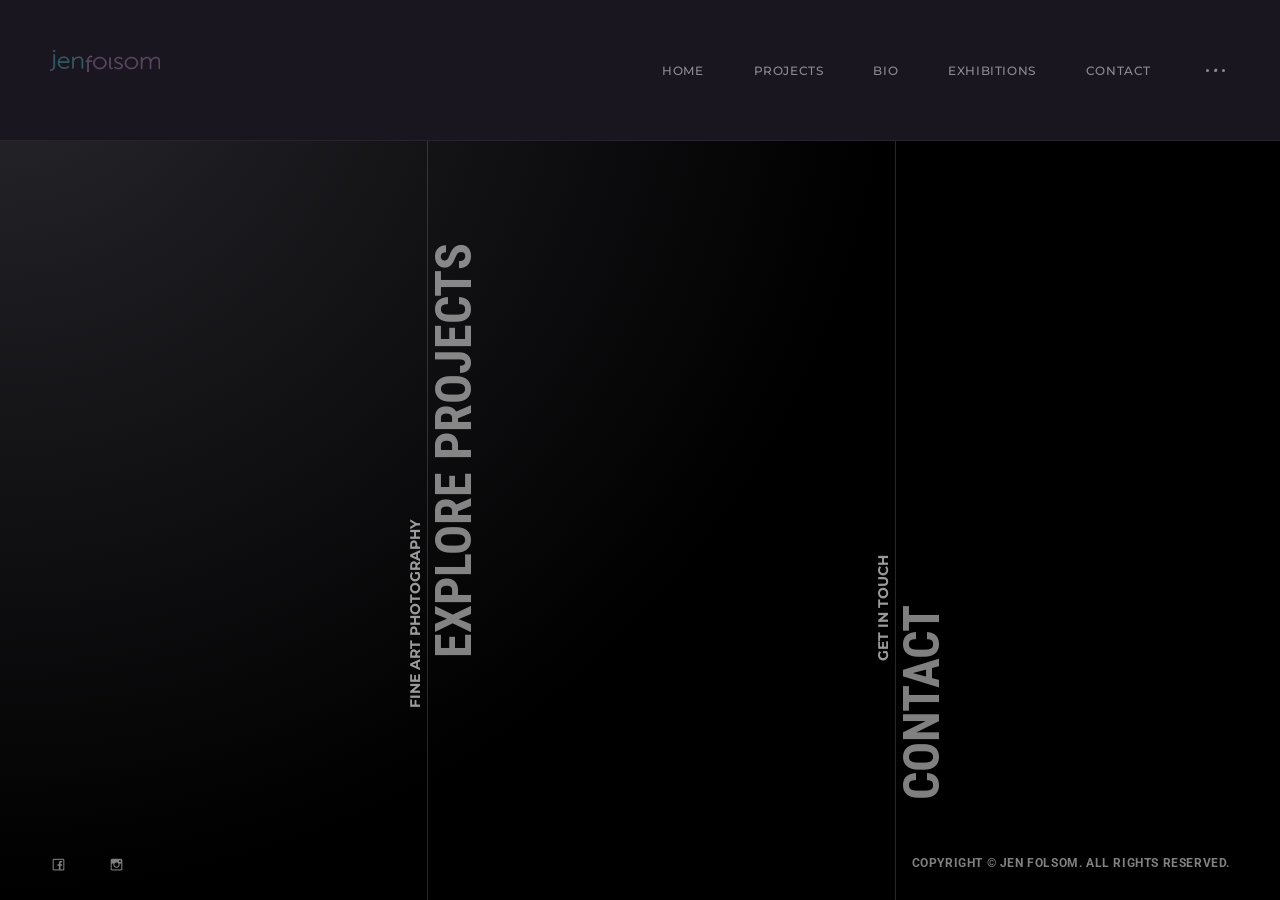
==== commit 95adbdf5: "update -" ====
--- a/index.html
+++ b/index.html
@@ -34,18 +34,13 @@
                                 <li><a href="seeking-elysium.html">Seeking Elysium</a></li>
                                 <li><a href="last-place.html">the last place I call home</a></li>
                                 <li><a href="space-between.html">the space between</a></li>
+                                <li><a href="dearly-departed.html">Dearly Departed</a></li>
                                 <li><a href="wanderings.html">Wanderings</a></li>
                                 <li><a href="amplified.html">Amplified</a></li>
                                 <li><a href="commissions.html">Commissions</a></li>
                             </ul>
                         </li>
-                        <li class="menu-item-has-children">
-                            <a href="bio.html">Bio</a>
-                            <ul class="sub-menu">
-                                <li><a href="bio.html">Statement</a></li>
-                                <li><a href="cv.html">CV</a></li>
-                            </ul>
-                        </li>
+                        <li><a href="bio.html">Bio</a></li>
                         <li><a href="exhibitions.html">Exhibitions</a></li>
                         <li><a href="contact.html">Contact</a></li>
                         <li>
@@ -229,10 +224,8 @@
 		<div class="ashade-footer-inner">
 			<div class="ashade-footer__socials">
 				<ul class="ashade-socials">
-					<li><a href="#">Fb</a></li>
-					<li><a href="#">Tw</a></li>
-					<li><a href="#">In</a></li>
-					<li><a href="#">Yt</a></li>
+					<li><a href="https://www.facebook.com/alchemynice" target="_blank" rel="noopener"><i class="la la-facebook"></i></a></li>
+					<li><a href="https://www.instagram.com/alchemyfoto/" target="_blank" rel="noopener"><i class="la la-instagram"></i></a></li>
 				</ul>
 			</div>
 			<div class="ashade-footer__copyright">
--- a/css/style.css
+++ b/css/style.css
@@ -2686,3 +2686,12 @@
     left: 0;
     z-index: 0;
 }
+
+/* Social icons */
+.ashade-socials li a i {
+    font-size: 1.4em;
+    vertical-align: middle;
+}
+.ashade-socials li a:hover i {
+    opacity: 0.7;
+}
